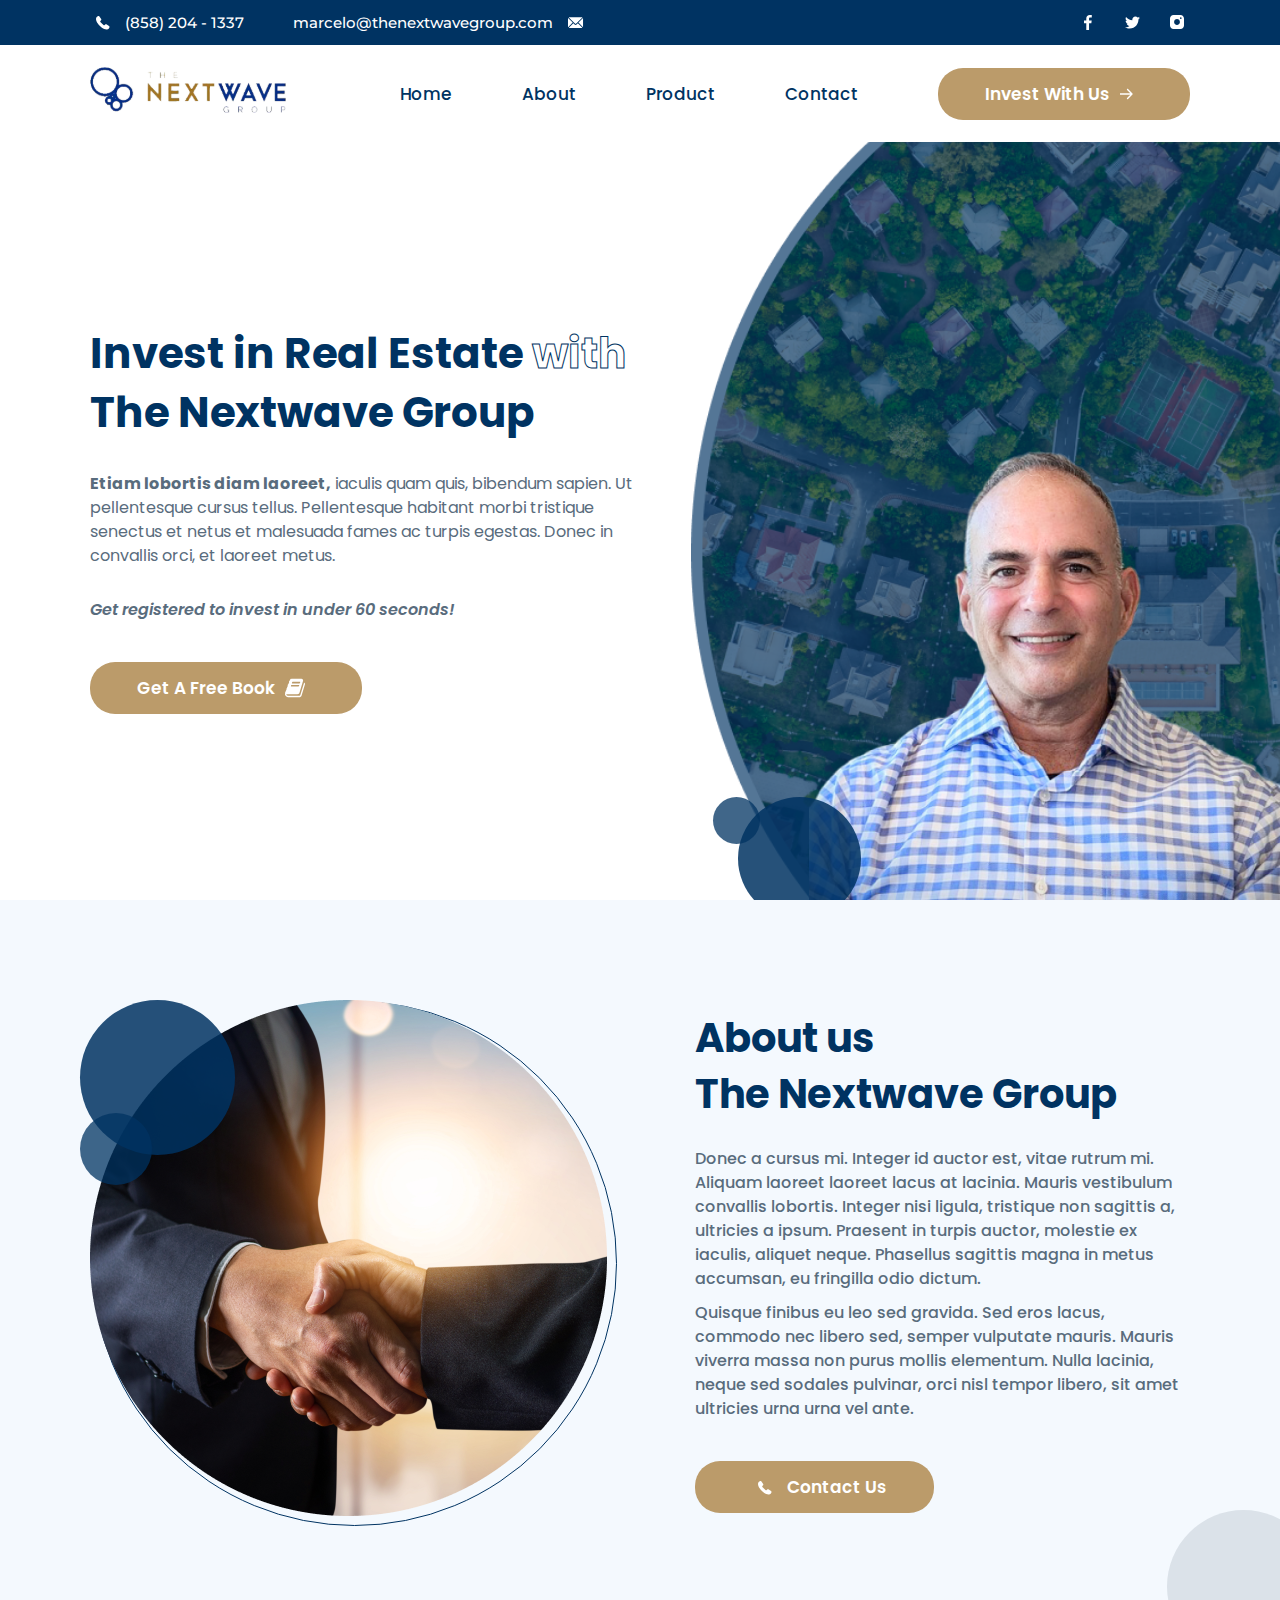
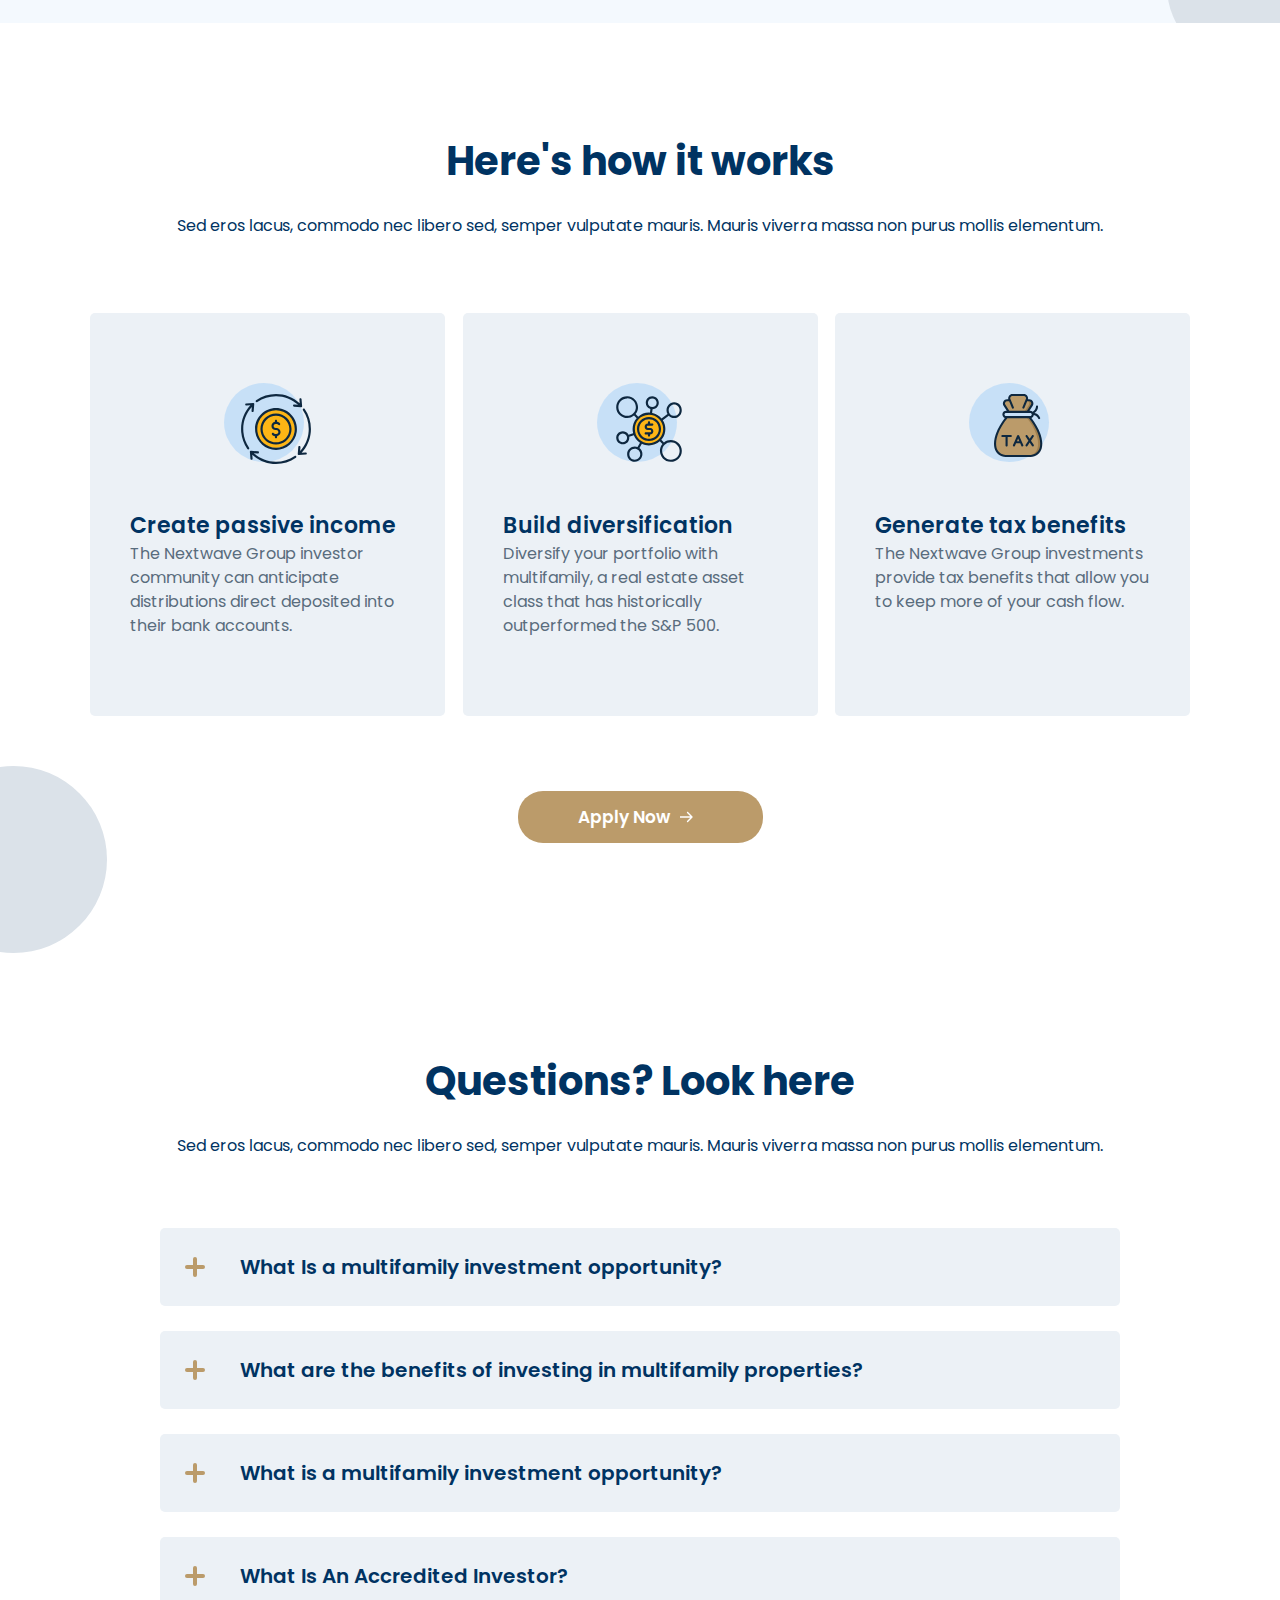
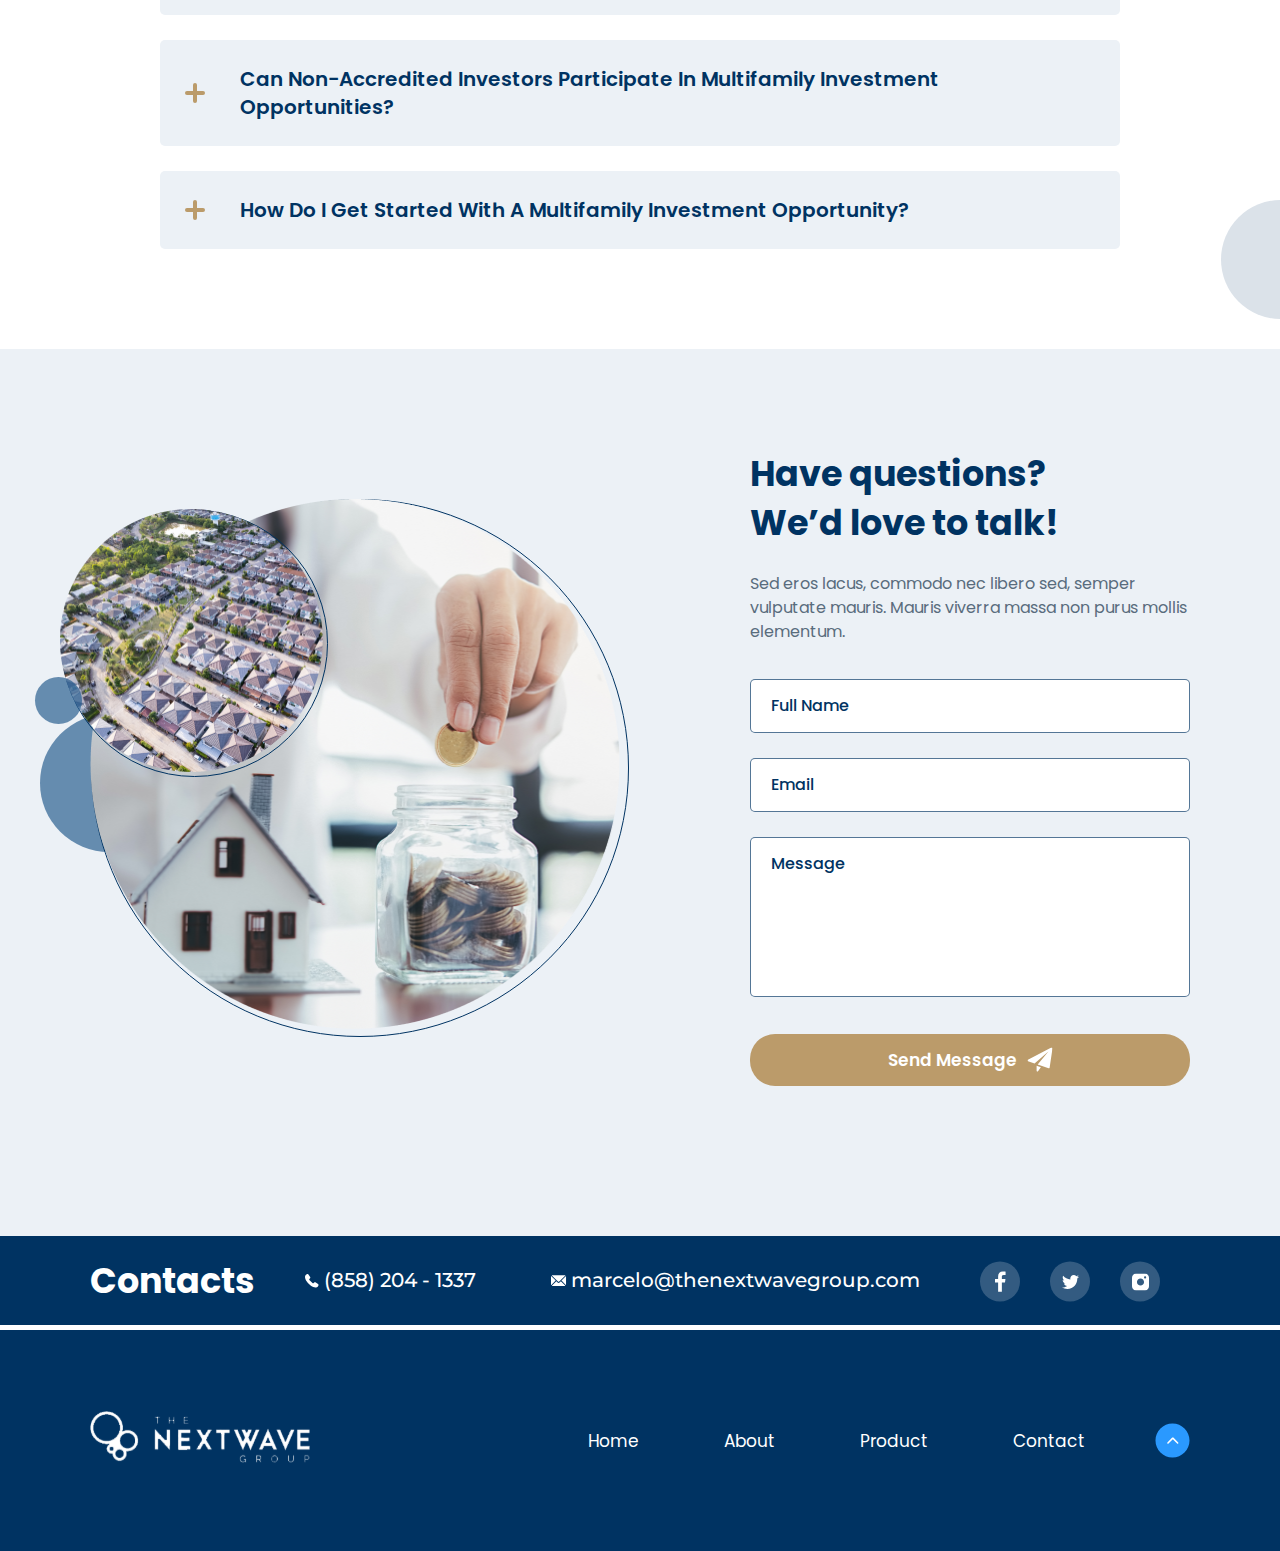
==== index.html @ f9f72275 "add new files" ====
<!DOCTYPE html>
<html lang="en">

<head>
    <meta charset="UTF-8">
    <meta http-equiv="X-UA-Compatible" content="IE=edge">
    <meta name="viewport" content="width=device-width, initial-scale=1.0">
    <title>The Nextwave Groupe</title>
    <link rel="icon" type="image/x-icon" href="img/favicon.png">
    <link rel="stylesheet" href="css/style.css">
</head>

<body>
    <div class="pagewrapper">
        <header class="header">
            <div class="header__top">
                <div class="container">
                    <div class="header__top-inner">
                        <div class="header__top-left">
                            <div class="header__top-col">
                                <img src="img/svg/phone.svg" alt="icon">
                                <ul class="header__top-phones">
                                    <li>
                                        <a href="tel:(858) 204 - 1337">(858) 204 - 1337</a>
                                    </li>
                                </ul>
                            </div>
                            <div class="header__top-col">
                                <ul class="header__top-emails">
                                    <li>
                                        <a href="mailto:marcelo@thenextwavegroup.com">marcelo@thenextwavegroup.com</a>
                                    </li>
                                </ul>
                                <img src="img/svg/email.svg" alt="icon">
                            </div>
                        </div>
                        <div class="header__top-right">
                            <ul class="header__top-cocials">
                                <li>
                                    <a href="#">
                                        <img src="img/svg/facebook.svg" alt="socials">
                                    </a>
                                </li>
                                <li>
                                    <a href="#">
                                        <img src="img/svg/twitter.svg" alt="socials">
                                    </a>
                                </li>
                                <li>
                                    <a href="#">
                                        <img src="img/svg/instagram.svg" alt="socials">
                                    </a>
                                </li>
                            </ul>
                        </div>
                    </div>
                </div>
            </div>
            <div class="header__bottom">
                <div class="container">
                    <div class="header__bottom-inner">
                        <div class="header__bottom-logo">
                            <a href="index.html">
                                <img src="img/svg/logo.svg" alt="logo">
                            </a>
                        </div>
                        <div class="burger-btn">
                        </div>
                        <nav class="header__bottom-menu">
                            <ul>
                                <li>
                                    <a href="#home">
                                        Home
                                    </a>
                                </li>
                                <li>
                                    <a href="#about">
                                        About
                                    </a>
                                </li>
                                <li>
                                    <a href="#product">
                                        Product
                                    </a>
                                </li>
                                <li>
                                    <a href="#contact">
                                        Contact
                                    </a>
                                </li>
                            </ul>
                            <div class="header__bottom-btn">
                                <a href="#contact" class="brownbtn">
                                    Invest With Us
                                    <img src="img/svg/arrow_btn.svg" alt="icon">
                                </a>
                            </div>
                        </nav>
                    </div>
                </div>
            </div>
        </header>

        <main class="main">
            <section class="welcomesect" id="home">
                <div class="container">
                    <div class="welcomesect__inner">
                        <div class="welcomesect__title">
                            <h1>
                                Invest in Real Estate <span>with</span><br>
                                The Nextwave Group
                            </h1>
                        </div>
                        <div class="welcomesect__descr">
                            <p>
                                <b>Etiam lobortis diam laoreet,</b> iaculis quam quis, bibendum sapien. Ut pellentesque
                                cursus tellus. Pellentesque habitant morbi tristique senectus et netus et malesuada
                                fames ac turpis egestas. Donec in convallis orci, et laoreet metus.
                            </p>
                            <i>
                                Get registered to invest in under 60 seconds!
                            </i>
                        </div>
                        <div class="welcomesect__descr-btn">
                            <a href="#" class="brownbtn">
                                Get a free book
                                <img src="img/svg/book_icon_btn.svg" alt="icon">
                            </a>
                        </div>
                    </div>
                </div>
                <div class="welcomesect__bg">
                    <img src="img/heroimg_photo.png" alt="bg">
                    <div class="welcomesect__bg-circles"></div>
                </div>
            </section>

            <section class="about" id="about">
                <div class="container">
                    <div class="about__inner">
                        <div class="about__left">
                            <div class="about__left-img">
                                <img src="img/about_img.png" alt="image">
                                <div class="about__left-circle"></div>
                            </div>
                        </div>
                        <div class="about__right">
                            <div class="about__title">
                                <h2 class="secttitle">
                                    About us <br>
                                    The Nextwave Group
                                </h2>
                            </div>
                            <div class="about__content">
                                <p>
                                    Donec a cursus mi. Integer id auctor est, vitae rutrum mi. Aliquam laoreet laoreet
                                    lacus
                                    at lacinia. Mauris vestibulum convallis lobortis. Integer nisi ligula, tristique non
                                    sagittis a, ultricies a ipsum. Praesent in turpis auctor, molestie ex iaculis,
                                    aliquet
                                    neque. Phasellus sagittis magna in metus accumsan, eu fringilla odio dictum.
                                </p>
                                <p>
                                    Quisque finibus eu leo sed gravida. Sed eros lacus, commodo nec libero sed, semper
                                    vulputate mauris. Mauris viverra massa non purus mollis elementum. Nulla lacinia,
                                    neque
                                    sed sodales pulvinar, orci nisl tempor libero, sit amet ultricies urna urna vel
                                    ante.
                                </p>
                            </div>
                            <div class="about__btn">
                                <a href="#contact" class="brownbtn">
                                    <img src="img/svg/phone.svg" alt="icon">
                                    contact us
                                </a>
                            </div>
                        </div>
                    </div>
                </div>
            </section>

            <section class="product" id="product">
                <div class="container">
                    <div class="product__title">
                        <h2 class="secttitle">
                            Here's how it works
                        </h2>
                    </div>
                    <div class="product__descr">
                        <p>
                            Sed eros lacus, commodo nec libero sed, semper vulputate mauris. Mauris viverra massa non
                            purus
                            mollis elementum.
                        </p>
                    </div>
                    <div class="product__inner">
                        <div class="product__item">
                            <div class="product__item-img">
                                <img src="img/svg/product_icon_1.svg" alt="icon">
                            </div>
                            <div class="product__item-content">
                                <h3>
                                    Create passive income
                                </h3>
                                <p>
                                    The Nextwave Group investor community can anticipate distributions direct deposited
                                    into their bank accounts.
                                </p>
                            </div>
                        </div>
                        <div class="product__item">
                            <div class="product__item-img">
                                <img src="img/svg/product_icon_2.svg" alt="icon">
                            </div>
                            <div class="product__item-content">
                                <h3>
                                    Build diversification
                                </h3>
                                <p>
                                    Diversify your portfolio with multifamily, a real estate asset class that has
                                    historically outperformed the S&P 500.
                                </p>
                            </div>
                        </div>
                        <div class="product__item">
                            <div class="product__item-img">
                                <img src="img/svg/product_icon_3.svg" alt="icon">
                            </div>
                            <div class="product__item-content">
                                <h3>
                                    Generate tax benefits
                                </h3>
                                <p>
                                    The Nextwave Group investments provide tax benefits that allow you to keep more of
                                    your cash flow.
                                </p>
                            </div>
                        </div>
                    </div>
                    <div class="product__btn">
                        <a href="#contact" class="brownbtn">
                            Apply now
                            <img src="img/svg/arrow_btn.svg" alt="icon">
                        </a>
                    </div>
                </div>
            </section>

            <section class="question">
                <div class="container">
                    <div class="question__title">
                        <h2 class="secttitle">
                            Questions? Look here
                        </h2>
                    </div>
                    <div class="question__descr">
                        <p>
                            Sed eros lacus, commodo nec libero sed, semper vulputate mauris. Mauris viverra massa non
                            purus mollis elementum.
                        </p>
                    </div>
                    <div class="question__accordeon">
                        <div class="question__accordeon-row">
                            <div class="question__accordeon-header">
                                <span class="question__accordeon-icon"></span>
                                What Is a multifamily investment opportunity?
                            </div>
                            <div class="question__accordeon-body">
                                <p>
                                    A multifamily investment opportunity refers to investing in apartment buildings.
                                    These investments typically generate multiple streams of income and can appreciate
                                    in value over time, offering potential long-term capital gains to investors.
                                </p>
                            </div>
                        </div>
                        <div class="question__accordeon-row">
                            <div class="question__accordeon-header">
                                <span class="question__accordeon-icon"></span>
                                What are the benefits of investing in multifamily properties?
                            </div>
                            <div class="question__accordeon-body">
                                <p>
                                    A multifamily investment opportunity refers to investing in apartment buildings.
                                    These investments typically generate multiple streams of income and can appreciate
                                    in value over time, offering potential long-term capital gains to investors.
                                </p>
                            </div>
                        </div>
                        <div class="question__accordeon-row">
                            <div class="question__accordeon-header">
                                <span class="question__accordeon-icon"></span>
                                What is a multifamily investment opportunity?
                            </div>
                            <div class="question__accordeon-body">
                                <p>
                                    A multifamily investment opportunity refers to investing in apartment buildings.
                                    These investments typically generate multiple streams of income and can appreciate
                                    in value over time, offering potential long-term capital gains to investors.
                                </p>
                            </div>
                        </div>
                        <div class="question__accordeon-row">
                            <div class="question__accordeon-header">
                                <span class="question__accordeon-icon"></span>
                                What Is An Accredited Investor?
                            </div>
                            <div class="question__accordeon-body">
                                <p>
                                    A multifamily investment opportunity refers to investing in apartment buildings.
                                    These investments typically generate multiple streams of income and can appreciate
                                    in value over time, offering potential long-term capital gains to investors.
                                </p>
                            </div>
                        </div>
                        <div class="question__accordeon-row">
                            <div class="question__accordeon-header">
                                <span class="question__accordeon-icon"></span>
                                Can Non-Accredited Investors Participate In Multifamily Investment Opportunities?
                            </div>
                            <div class="question__accordeon-body">
                                <p>
                                    A multifamily investment opportunity refers to investing in apartment buildings.
                                    These investments typically generate multiple streams of income and can appreciate
                                    in value over time, offering potential long-term capital gains to investors.
                                </p>
                            </div>
                        </div>
                        <div class="question__accordeon-row">
                            <div class="question__accordeon-header">
                                <span class="question__accordeon-icon"></span>
                                How Do I Get Started With A Multifamily Investment Opportunity?
                            </div>
                            <div class="question__accordeon-body">
                                <p>
                                    A multifamily investment opportunity refers to investing in apartment buildings.
                                    These investments typically generate multiple streams of income and can appreciate
                                    in value over time, offering potential long-term capital gains to investors.
                                </p>
                            </div>
                        </div>
                    </div>
                </div>
            </section>

            <section class="contact" id="contact">
                <div class="contact__top">
                    <div class="container">
                        <div class="contact__top-inner">
                            <div class="contact__top-left">
                                <div class="contact__top-img">
                                    <img src="img/contact_bg.png" alt="image">
                                    <div class="contact__top-frame">
                                        <img src="img/contact_img.png" alt="image">
                                    </div>
                                </div>
                            </div>
                            <div class="contact__top-right">
                                <div class="contact__top-title">
                                    <h2>
                                        Have questions?<br>We’d love to talk!
                                    </h2>
                                </div>
                                <div class="contact__top-descr">
                                    <p>
                                        Sed eros lacus, commodo nec libero sed, semper vulputate mauris. Mauris viverra
                                        massa non purus mollis elementum.
                                    </p>
                                </div>
                                <div class="contact__top-form">
                                    <form>
                                        <input type="text" placeholder="Full Name">
                                        <input type="email" placeholder="Email">
                                        <textarea placeholder="Message"></textarea>
                                        <button class="brownbtn">
                                            Send message
                                            <svg width="26" height="26" viewBox="0 0 26 26" fill="none"
                                                xmlns="http://www.w3.org/2000/svg">
                                                <g clip-path="url(#clip0_60_201)">
                                                    <path
                                                        d="M9.6145 18.8459V23.6772C9.6145 24.0147 9.83117 24.3137 10.152 24.4199C10.2322 24.4459 10.3145 24.4584 10.3958 24.4584C10.6395 24.4584 10.8749 24.3439 11.0249 24.1397L13.851 20.2939L9.6145 18.8459Z"
                                                        fill="white" />
                                                    <path
                                                        d="M25.1719 0.644884C24.9323 0.475092 24.6178 0.452176 24.3573 0.588634L0.919838 12.8282C0.642755 12.973 0.479213 13.2688 0.50213 13.5803C0.526088 13.8928 0.73338 14.1595 1.02817 14.2605L7.5438 16.4876L21.4198 4.62301L10.6823 17.5595L21.6021 21.2918C21.6834 21.3188 21.7688 21.3334 21.8542 21.3334C21.9959 21.3334 22.1365 21.2949 22.2605 21.2199C22.4584 21.0991 22.5928 20.8959 22.6271 20.6678L25.4917 1.39697C25.5344 1.1053 25.4115 0.815717 25.1719 0.644884Z"
                                                        fill="white" />
                                                </g>
                                                <defs>
                                                    <clipPath id="clip0_60_201">
                                                        <rect width="25" height="25" fill="white"
                                                            transform="translate(0.5 0.5)" />
                                                    </clipPath>
                                                </defs>
                                            </svg>
                                        </button>
                                    </form>
                                </div>
                            </div>
                        </div>
                    </div>
                </div>
                <div class="contact__bottom">
                    <div class="container">
                        <div class="contact__bottom-inner">
                            <div class="contact__bottom-left">
                                <div class="contact__bottom-title">
                                    <h2>
                                        Contacts
                                    </h2>
                                </div>
                            </div>
                            <div class="contact__bottom-right">
                                <div class="contact__bottom-col">
                                    <img src="img/svg/phone.svg" alt="icon">
                                    <ul class="contact__bottom-phones">
                                        <li>
                                            <a href="tel:(858) 204 - 1337">(858) 204 - 1337</a>
                                        </li>
                                    </ul>
                                </div>
                                <div class="contact__bottom-col">
                                    <img src="img/svg/email.svg" alt="icon">
                                    <ul class="contact__bottom-emails">
                                        <li>
                                            <a
                                                href="mailto:marcelo@thenextwavegroup.com">marcelo@thenextwavegroup.com</a>
                                        </li>
                                    </ul>
                                </div>
                                <ul class="contact__bottom-cocials">
                                    <li>
                                        <a href="#">
                                            <img src="img/svg/facebook_contact.svg" alt="socials">
                                        </a>
                                    </li>
                                    <li>
                                        <a href="#">
                                            <img src="img/svg/twitter_contact.svg" alt="socials">
                                        </a>
                                    </li>
                                    <li>
                                        <a href="#">
                                            <img src="img/svg/instagramm_contact.svg" alt="socials">
                                        </a>
                                    </li>
                                </ul>
                            </div>
                        </div>
                    </div>
                </div>
            </section> 
        </main>

        <footer class="footer">
            <div class="container">
                <div class="footer__inner">
                    <div class="footer__logo">
                        <a href="index.html">
                            <img src="img/svg/logo_footer.svg" alt="logo">
                        </a>
                    </div>
                    <div class="footer__content">
                        <ul>
                            <li>
                                <a href="#home">
                                    Home
                                </a>
                            </li>
                            <li>
                                <a href="#about">
                                    About
                                </a>
                            </li>
                            <li>
                                <a href="#product">
                                    Product
                                </a>
                            </li>
                            <li>
                                <a href="#contact">
                                    Contact
                                </a>
                            </li>
                        </ul>
                        <div class="footer__btn">
                            <img src="img/svg/arrow_up.svg" alt="btn-up">
                        </div>
                    </div>
                </div>
            </div>
        </footer>
    </div>


    <script src="js/lib/jquery.js"></script>
    <script src="js/main.js"></script>


</body>

</html>
---- css/style.css ----
@import url("https://fonts.googleapis.com/css2?family=Montserrat:wght@400;500&family=Poppins:wght@400;500;600;700&display=swap");html{-webkit-box-sizing:border-box;box-sizing:border-box;scroll-behavior:smooth}:root{--blue:#003362;--gold:#BB9B6A;--text:#596C7D}*,:after,:before{-webkit-box-sizing:inherit;box-sizing:inherit}*{-webkit-tap-highlight-color:rgba(255,255,255,0)}body,html{height:100%}a{text-decoration:none;color:inherit}a:hover{color:inherit}button:focus,input:focus{outline:transparent}li{margin:0;padding:0;list-style:none}h1,h2,h3,h4,h5,h6,li,ol,p,ul{margin:0;padding:0}body{position:relative;overflow-x:hidden;min-width:320px;max-width:100vw;cursor:default;font-family:"Poppins",sans-serif;color:var(--blue);font-size:16px;line-height:150%;margin:0}.main{-webkit-box-flex:1;-ms-flex:1 1 auto;flex:1 1 auto;padding-top:139px}.pagewrapper{min-height:100%;display:-webkit-box;display:-ms-flexbox;display:flex;-webkit-box-orient:vertical;-webkit-box-direction:normal;-ms-flex-direction:column;flex-direction:column;position:relative;overflow:hidden}.container{padding:0 15px;margin:0 auto;width:100%}@media (min-width:576px){.container{max-width:540px;padding:0 20px}}@media (min-width:768px){.container{max-width:720px}}@media (min-width:992px){.container{max-width:960px}}@media (min-width:1200px){.container{max-width:1140px}}@media (min-width:1400px){.container{max-width:1320px}}@media (min-width:1600px){.container{max-width:1460px}}.brownbtn{color:#FFF;font-size:17px;font-family:Poppins;font-style:normal;font-weight:600;line-height:normal;text-transform:capitalize;border-radius:25px;background:#BB9B6A;padding:13px 47px;display:-webkit-inline-box;display:-ms-inline-flexbox;display:inline-flex;-webkit-box-align:center;-ms-flex-align:center;align-items:center;-webkit-box-pack:center;-ms-flex-pack:center;justify-content:center;-webkit-transition:0.3s;transition:0.3s}.brownbtn:hover{background:var(--gold);color:#fff;animation:pulse 1s;-webkit-animation:pulse 1s}.brownbtn img{margin:0 10px;max-width:25px;background-size:cover}@-webkit-keyframes pulse{0%{-webkit-box-shadow:0 0 0 0 rgba(160,126,76,0.5)}to{-webkit-box-shadow:0 0 0 20px rgba(160,126,76,0)}}@keyframes pulse{0%{-webkit-box-shadow:0 0 0 0 rgba(160,126,76,0.5)}to{-webkit-box-shadow:0 0 0 20px rgba(160,126,76,0)}}.secttitle{color:var(--blue);font-size:40px;font-style:normal;font-weight:700;line-height:140%}@media (max-width:1199.8px){.secttitle{font-size:36px}}@media (max-width:991.8px){.secttitle{font-size:32px}.main{padding-top:130px}}@media (max-width:767.8px){.secttitle{font-size:28px}.brownbtn{width:100%}}@media (max-width:575.8px){.secttitle{font-size:26px}p{font-size:14px}}.welcomesect{position:relative;min-height:670px;height:calc(100vh - 139px);display:-webkit-box;display:-ms-flexbox;display:flex;-webkit-box-align:center;-ms-flex-align:center;align-items:center;overflow:hidden}.welcomesect__bg{position:absolute;right:0;top:0;height:100%;width:46%;background-image:url(../img/heroimage_bg.png);background-size:cover;background-repeat:no-repeat}.welcomesect__bg img{position:absolute;right:0%;bottom:0;width:80%;background-size:cover}.welcomesect__bg-circles{position:absolute;width:123px;height:123px;border-radius:50%;background:rgba(0,51,98,0.85);bottom:-20px;left:8%}.welcomesect__bg-circles:before{content:"";position:absolute;width:47px;height:47px;border-radius:47px;background:rgba(0,51,98,0.75);left:-25px;top:0}.welcomesect__inner{max-width:50%;width:100%}.welcomesect__title{margin-bottom:30px}.welcomesect__title h1{color:var(--blue);font-size:50px;font-weight:700;line-height:140%}.welcomesect__title span{color:#fff;-webkit-text-stroke:1px var(--blue);text-stroke:1px var(--blue)}.welcomesect__descr p{color:var(--text);font-style:normal;margin-bottom:30px;display:block;max-width:550px}.welcomesect__descr i{color:var(--text);font-size:16px;font-style:italic;font-weight:600;line-height:150%;margin-bottom:40px;display:block}.about{padding:100px 0;background:#F4F9FE;position:relative;overflow:hidden}.about__inner{display:-webkit-box;display:-ms-flexbox;display:flex;-webkit-box-align:center;-ms-flex-align:center;align-items:center}.about:after{content:"";position:absolute;width:153px;height:153px;right:-40px;bottom:-40px;border-radius:50%;background:#DBE2E9}.about__left{width:55%}.about__left-img{position:relative}.about__left-img:after{content:"";position:absolute;width:525px;height:525px;top:1px;left:2px;border-radius:50%;border:1px solid var(--blue,#003362)}.about__left-img img{position:relative;z-index:2;background-size:cover;width:517px;height:516px}.about__left-circle{position:absolute;top:0;left:-10px;width:155px;height:155px;border-radius:50%;z-index:3;background:rgba(0,51,98,0.85)}.about__left-circle:after{content:"";width:72px;height:72px;background:rgba(0,51,98,0.75);position:absolute;bottom:-30px;left:0px;border-radius:50%}.about__right{width:45%}.about__title{margin-bottom:25px}.about__content{margin-bottom:40px}.about__content p{color:var(--text);font-weight:500}.about__content p+p{margin-top:10px}.product{padding:110px 0;position:relative;overflow:hidden}.product:after{content:"";position:absolute;bottom:0;left:-80px;width:187px;height:187px;border-radius:50%;background:#DBE2E9}.product__title{text-align:center;margin-bottom:25px}.product__descr p{color:var(--text-p);text-align:center}.product__inner{padding-top:75px;display:-webkit-box;display:-ms-flexbox;display:flex;-ms-flex-wrap:wrap;flex-wrap:wrap;-webkit-box-align:center;-ms-flex-align:center;align-items:center;-webkit-box-pack:justify;-ms-flex-pack:justify;justify-content:space-between;margin-bottom:50px}.product__item{max-width:355px;width:100%;min-height:403px;padding:70px 40px;margin-bottom:25px;border-radius:5px;background:#ECF1F6}.product__item-img{text-align:center;margin-bottom:40px}.product__item-img img{height:81px;background-size:cover}.product__item-content h3{font-size:22px;font-weight:600;line-height:140%}.product__item-content p{color:var(--text)}.product__btn{text-align:center}.product__btn a{padding:13px 60px}.question{position:relative;padding:100px 0;overflow:hidden}.question:after{content:"";position:absolute;bottom:30px;right:-60px;border-radius:50%;width:119px;height:119px;background:#DBE2E9}.question__title{text-align:center;margin-bottom:25px}.question__descr{text-align:center;margin-bottom:70px}.question__accordeon{max-width:960px;margin:0 auto}.question__accordeon-row+.question__accordeon-row{margin-top:25px}.question__accordeon-header{display:-webkit-box;display:-ms-flexbox;display:flex;-webkit-box-align:center;-ms-flex-align:center;align-items:center;padding:25px;border-radius:5px;background:#ECF1F6;color:var(--blue);font-size:20px;font-weight:600;line-height:140%;cursor:pointer;-webkit-transition:0.3s;transition:0.3s}.question__accordeon-header:hover{-webkit-filter:brightness(95%);filter:brightness(95%)}.question__accordeon-icon{margin-right:35px;position:relative;height:20px;width:20px;-webkit-transition:0.4s;transition:0.4s}.question__accordeon-icon:after,.question__accordeon-icon:before{content:"";position:absolute;width:20px;height:4px;border-radius:4px;top:calc(50% - 2px);left:0;background-color:var(--gold);-webkit-transition:0.3s;transition:0.3s}.question__accordeon-icon:after{-webkit-transform:rotate(90deg);transform:rotate(90deg)}.question__accordeon-header.active .question__accordeon-icon{-webkit-transform:rotate(90deg);transform:rotate(90deg)}.question__accordeon-header.active .question__accordeon-icon:before{-webkit-transform:rotate(90deg);transform:rotate(90deg)}.question__accordeon-body{padding:40px 60px 35px 80px;display:none}.question__accordeon-body p{color:var(--text)}.contact{margin-bottom:5px}.contact__top{padding:100px 0 150px;background:#ECF1F6}.contact__top-inner{display:-webkit-box;display:-ms-flexbox;display:flex;-webkit-box-align:center;-ms-flex-align:center;align-items:center}.contact__top-left{width:60%}.contact__top-img{position:relative}.contact__top-img>img{width:530px;height:530px;background-size:cover;position:relative;z-index:3}.contact__top-img:before{content:"";position:absolute;width:138px;height:138px;top:40%;left:-50px;border-radius:50%;background:rgba(35,90,140,0.67)}.contact__top-img:after{content:"";position:absolute;left:1px;top:0px;width:538px;height:538px;border-radius:50%;border:1px solid var(--blue)}.contact__top-frame{position:absolute;top:10px;left:-30px}.contact__top-frame img{width:263px;height:263px;background-size:cover;position:relative;z-index:4}.contact__top-frame:before{content:"";position:absolute;z-index:5;width:47px;height:47px;bottom:55px;left:-25px;border-radius:50%;background:rgba(35,90,140,0.67)}.contact__top-frame:after{content:"";position:absolute;left:1px;top:1px;width:267px;height:267px;border-radius:50%;border:1px solid var(--blue);z-index:3}.contact__top-right{width:40%}.contact__top-title{margin-bottom:25px}.contact__top-title h2{color:var(--blue);font-size:35px;font-style:normal;font-weight:700;line-height:140%}.contact__top-descr{margin-bottom:35px}.contact__top-descr p{color:var(--text)}.contact__top-form{width:100%}.contact__top-form form{width:100%}.contact__top-form input{width:100%;margin-bottom:25px;border-radius:5px;border:1px solid rgba(0,51,98,0.67);background:#FFF;color:#003362;font-size:16px;font-style:normal;font-weight:500;line-height:138%;font-family:Poppins;padding:15px 20px}.contact__top-form input::-webkit-input-placeholder{color:#003362;-webkit-transition:0.3s;transition:0.3s}.contact__top-form input::-moz-placeholder{color:#003362;-moz-transition:0.3s;transition:0.3s}.contact__top-form input:-ms-input-placeholder{color:#003362;-ms-transition:0.3s;transition:0.3s}.contact__top-form input::-ms-input-placeholder{color:#003362;-ms-transition:0.3s;transition:0.3s}.contact__top-form input::placeholder{color:#003362;-webkit-transition:0.3s;transition:0.3s}.contact__top-form input:focus::-webkit-input-placeholder{opacity:0}.contact__top-form input:focus::-moz-placeholder{opacity:0}.contact__top-form input:focus:-ms-input-placeholder{opacity:0}.contact__top-form input:focus::-ms-input-placeholder{opacity:0}.contact__top-form input:focus::placeholder{opacity:0}.contact__top-form textarea{width:100%;margin-bottom:30px;padding:15px 20px;resize:none;height:160px;border-radius:5px;border:1px solid rgba(0,51,98,0.67);outline:none;font-size:16px;font-style:normal;font-weight:500;line-height:138%;font-family:Poppins;background:#FFF;color:#003362}.contact__top-form textarea::-webkit-input-placeholder{color:#003362;-webkit-transition:0.3s;transition:0.3s}.contact__top-form textarea::-moz-placeholder{color:#003362;-moz-transition:0.3s;transition:0.3s}.contact__top-form textarea:-ms-input-placeholder{color:#003362;-ms-transition:0.3s;transition:0.3s}.contact__top-form textarea::-ms-input-placeholder{color:#003362;-ms-transition:0.3s;transition:0.3s}.contact__top-form textarea::placeholder{color:#003362;-webkit-transition:0.3s;transition:0.3s}.contact__top-form textarea:focus::-webkit-input-placeholder{opacity:0}.contact__top-form textarea:focus::-moz-placeholder{opacity:0}.contact__top-form textarea:focus:-ms-input-placeholder{opacity:0}.contact__top-form textarea:focus::-ms-input-placeholder{opacity:0}.contact__top-form textarea:focus::placeholder{opacity:0}.contact__top-form button{border:none;width:100%;cursor:pointer}.contact__top-form button svg{margin-left:10px}.contact__bottom{background:#003362;padding:20px 0}.contact__bottom-inner{display:-webkit-box;display:-ms-flexbox;display:flex;-webkit-box-align:center;-ms-flex-align:center;align-items:center;-webkit-box-pack:justify;-ms-flex-pack:justify;justify-content:space-between}.contact__bottom-title h2{color:#FFF;font-size:35px;font-weight:700;line-height:140%}.contact__bottom-right{display:-webkit-box;display:-ms-flexbox;display:flex;-webkit-box-align:center;-ms-flex-align:center;align-items:center}.contact__bottom-col{display:-webkit-box;display:-ms-flexbox;display:flex;-webkit-box-align:center;-ms-flex-align:center;align-items:center}.contact__bottom-col a{color:#FFF;font-size:20px;font-family:"Montserrat",sans-serif;font-style:normal;font-weight:500;line-height:normal;-webkit-transition:0.3s;transition:0.3s}.contact__bottom-col a:hover{color:var(--gold)}.contact__bottom-col+.contact__bottom-col{margin-left:70px}.contact__bottom-cocials{margin-left:60px;display:-webkit-box;display:-ms-flexbox;display:flex;-webkit-box-align:center;-ms-flex-align:center;align-items:center}.contact__bottom-cocials li{margin-right:30px}.contact__bottom-cocials a{display:block;width:40px;height:40px;background-size:cover;-webkit-transition:0.3s;transition:0.3s}.contact__bottom-cocials a:hover{-webkit-filter:brightness(80%);filter:brightness(80%)}.contact__bottom-cocials img{width:100%;background-size:cover}@media (max-width:1399.8px){.welcomesect__title h1{font-size:42px}}@media (max-width:1199.8px){.contact__bottom-inner{-ms-flex-wrap:wrap;flex-wrap:wrap}.contact__bottom-left{margin-bottom:20px}.contact__bottom-right{width:100%;-webkit-box-pack:justify;-ms-flex-pack:justify;justify-content:space-between}.contact__bottom-cocials li:last-child{margin-right:0px}.contact__top-title h2{font-size:32px}.contact__top-title{margin-bottom:20px}.contact__top-right{width:44%}.contact__top-left{width:56%}.contact__top-img>img{width:460px;height:460px}.contact__top-img:after{width:470px;height:470px}.contact__top-frame img{width:240px;height:240px}.contact__top-frame:after{width:245px;height:245px}.contact__top-img:before{width:110px;height:110px}.contact__top-frame:before{width:33px;height:35px;bottom:60px;left:-10px}.product:after{left:-55px;width:160px;height:160px}.product__inner{margin-bottom:30px}.product__inner{-webkit-box-pack:center;-ms-flex-pack:center;justify-content:center}.product__item{margin:0 15px 30px}.welcomesect__title h1{font-size:36px}.welcomesect{min-height:600px}.about__left-img img{width:415px;height:415px}.about{padding:80px 0}.about__left-img:after{width:425px;height:425px}.about__left-circle{width:130px;height:130px}.about__left-circle:after{width:55px;height:55px;bottom:-25px}.question:after{bottom:-30px;right:-30px;width:100px;height:100px}}@media (max-width:991.8px){.contact__bottom-col+.contact__bottom-col{margin-left:30px}.contact__bottom-cocials{margin-left:30px}.contact__bottom-cocials li{margin-right:20px}.contact__bottom-cocials a{width:30px;height:30px}.contact__bottom-col a{font-size:17px}.contact__top{padding:80px 0 100px}.contact__top-inner{-ms-flex-wrap:wrap;flex-wrap:wrap}.contact__top-left{width:auto;margin:0 auto;-webkit-box-ordinal-group:3;-ms-flex-order:2;order:2}.contact__top-right{width:100%;-webkit-box-ordinal-group:2;-ms-flex-order:1;order:1;margin:0 auto 50px;max-width:500px}.question{padding:80px 0}.about__inner{-ms-flex-wrap:wrap;flex-wrap:wrap}.about__right{width:100%;margin-bottom:50px;-webkit-box-ordinal-group:2;-ms-flex-order:1;order:1}.about__left{width:auto;margin:0 auto;-webkit-box-ordinal-group:3;-ms-flex-order:2;order:2}.product{padding:80px 0 110px}}@media (max-width:767.8px){.contact__bottom-title h2{font-size:32px}.contact__bottom-right{-ms-flex-wrap:wrap;flex-wrap:wrap}.contact__bottom-col{width:100%;margin-bottom:20px}.contact__bottom-cocials{margin-left:0}.contact__bottom-col+.contact__bottom-col{margin-left:0}.question__accordeon-header{padding:20px 25px;font-size:18px}.question__accordeon-row+.question__accordeon-row{margin-top:15px}.question{padding:40px 0 80px}.product{padding:80px 0 135px}.product__item{margin:0 0px 30px}.product__inner{padding-top:50px}.product:after{left:-35px;width:120px;height:120px}.about:after{width:100px;height:100px;right:-20px;bottom:-20px}.question__descr{margin-bottom:50px}}@media (max-width:575.8px){.contact__top-img>img{width:80vw;height:80vw}.contact__top-img:after{width:81vw;height:81vw}.contact__top-frame img{width:42vw;height:42vw}.contact__top-frame:after{width:42vw;height:42vw}.contact__top-img:before{width:18vw;height:18vw}.contact__top-frame:before{width:6vw;height:6vw}.contact__top-left{padding-left:30px}.contact__top{padding:80px 0 70px}.question__accordeon-header{padding:15px 20px;font-size:16px}.product:after{width:90px;height:90px}.product__item{margin:0 0px 15px}.product__item-content h3{font-size:18px}.product__item{min-height:370px;padding:40px 20px}.about__left-img:after{width:92vw;height:92vw}.about__left-img img{width:90vw;height:90vw}.about__left-circle{width:25vw;height:25vw}.about__left-circle:after{width:10vw;height:10vw;bottom:-20px}}@media (max-width:375px){.product__item{min-height:320px;padding:30px 20px}.contact__bottom-col a{font-size:15px}}.header{position:fixed;z-index:22;top:0;left:0;width:100%}.header__top{background-color:var(--blue)}.header__top-inner{display:-webkit-box;display:-ms-flexbox;display:flex;-webkit-box-align:center;-ms-flex-align:center;align-items:center;-webkit-box-pack:justify;-ms-flex-pack:justify;justify-content:space-between}.header__top-left{display:-webkit-box;display:-ms-flexbox;display:flex;-webkit-box-align:center;-ms-flex-align:center;align-items:center;padding:10px 0}.header__top-col{display:-webkit-box;display:-ms-flexbox;display:flex;-webkit-box-align:center;-ms-flex-align:center;align-items:center}.header__top-col+.header__top-col{margin-left:49px}.header__top-col a{color:#FFF;font-size:15px;font-family:Montserrat;font-style:normal;font-weight:500;line-height:100%;-webkit-transition:0.3s;transition:0.3s}.header__top-col a:hover{color:var(--gold)}.header__top-col li{display:-webkit-box;display:-ms-flexbox;display:flex;-webkit-box-align:center;-ms-flex-align:center;align-items:center}.header__top-col img{margin:0 10px 0 0}.header__top-col:nth-child(2) img{margin:0 0 0 10px}.header__top-cocials{display:-webkit-box;display:-ms-flexbox;display:flex;-webkit-box-align:center;-ms-flex-align:center;align-items:center}.header__top-cocials a{display:block;width:25px;height:25px;background-size:cover;-webkit-transition:0.3s;transition:0.3s}.header__top-cocials a:hover{-webkit-filter:brightness(80%);filter:brightness(80%)}.header__top-cocials img{width:100%;background-size:cover}.header__top-cocials li+li{margin-left:20px}.header__bottom{background-color:#fff}.header__bottom-inner{display:-webkit-box;display:-ms-flexbox;display:flex;-webkit-box-align:center;-ms-flex-align:center;align-items:center;-webkit-box-pack:justify;-ms-flex-pack:justify;justify-content:space-between;padding:21px 0}.header__bottom-logo a{display:block;width:196px}.header__bottom-logo img{width:100%;background-size:cover}.burger-btn{display:none}.header__bottom-menu{display:-webkit-box;display:-ms-flexbox;display:flex;-webkit-box-align:center;-ms-flex-align:center;align-items:center}.header__bottom-menu ul{margin-right:80px;display:-webkit-box;display:-ms-flexbox;display:flex}.header__bottom-menu ul a{font-size:17px;font-style:normal;font-weight:500;line-height:normal;-webkit-transition:0.3s;transition:0.3s;position:relative;padding-bottom:2px}.header__bottom-menu ul a:after{content:"";position:absolute;bottom:0;left:0;width:0%;height:2px;background-color:var(--gold);-webkit-transition:0.3s;transition:0.3s}.header__bottom-menu ul a:hover:after{width:100%}.header__bottom-menu ul li{margin-right:70px}.header__bottom-menu ul li:last-child{margin-right:0}@media (max-width:1199.8px){.header__bottom-menu ul{margin-right:45px}.header__bottom-menu ul li{margin-right:45px}.header__bottom-btn a{padding:11px 30px}.header__bottom-logo a{width:170px}}@media (max-width:991.8px){.header__bottom-inner{padding:18px 0}.header__bottom-menu{position:fixed;top:130px;right:0;width:50%;-webkit-transform:translateX(100%);transform:translateX(100%);height:calc(100vh - 130px);-webkit-transition:0.5s;transition:0.5s;background-color:rgba(251,251,251,0.98);padding:40px 70px;-webkit-box-orient:vertical;-webkit-box-direction:normal;-ms-flex-direction:column;flex-direction:column;-webkit-box-align:start;-ms-flex-align:start;align-items:flex-start}.header__bottom-menu ul{width:100%;-ms-flex-wrap:wrap;flex-wrap:wrap;margin:0 0 50px}.header__bottom-menu ul li{width:100%;margin:0 0 30px}.header__bottom-menu.active{-webkit-transform:translateX(0%);transform:translateX(0%)}.burger-btn{background:transparent;position:relative;z-index:9;top:40%;right:0;display:block;height:25px;width:40px}.burger-btn:after,.burger-btn:before{background:var(--blue);-webkit-backface-visibility:hidden;backface-visibility:hidden;content:"";height:3px;border-radius:5px;left:0;-webkit-transition:0.75s;transition:0.75s;width:40px}.burger-btn:before{-webkit-box-shadow:var(--blue) 0 11px 0 0;box-shadow:var(--blue) 0 11px 0 0;position:absolute;top:0}.burger-btn:after{position:absolute;top:calc(100% - 2px)}.burger-btn.active:before{-webkit-box-shadow:transparent 0 0 0 0;box-shadow:transparent 0 0 0 0;top:50%;-webkit-transform:rotate(225deg);transform:rotate(225deg)}.burger-btn.active:after{top:50%;-webkit-transform:rotate(315deg);transform:rotate(315deg)}}@media (max-width:767.8px){.header__bottom-menu{width:100%;top:150px}.header__top-left{-ms-flex-wrap:wrap;flex-wrap:wrap}.header__top-col+.header__top-col{margin-left:0px}.header__top-col:nth-child(2) img{margin:0 10px 0 0;-webkit-box-ordinal-group:2;-ms-flex-order:1;order:1}.header__top-emails{-webkit-box-ordinal-group:3;-ms-flex-order:2;order:2}.header__bottom-logo a{width:150px}.header__top-col{width:100%}}@media (max-width:575.8px){.header__bottom-menu{padding:40px 50px}.burger-btn{width:30px}.burger-btn:after,.burger-btn:before{width:30px}.burger-btn:after{top:calc(100% - 5px)}.burger-btn:before{-webkit-box-shadow:var(--blue) 0 10px 0 0;box-shadow:var(--blue) 0 10px 0 0;position:absolute;top:0}.header__bottom-btn{width:100%}.header__top-cocials li+li{margin-left:10px}.header__top-col a{font-size:11px}.header__top-col:nth-child(2) img{margin:0 5px 0 0}.header__top-col img{margin:0px 5px 0 0}.header__top-cocials a{width:22px;height:22px}}@media (max-width:375px){.header__top-col a{font-size:10px}.header__top-cocials li+li{margin-left:5px}}.footer{padding:80px 0;background:var(--blue)}.footer__inner{display:-webkit-box;display:-ms-flexbox;display:flex;-webkit-box-align:center;-ms-flex-align:center;align-items:center;-webkit-box-pack:justify;-ms-flex-pack:justify;justify-content:space-between}.footer__logo a{display:block;width:220px}.footer__logo img{width:100%;background-size:cover}.footer__content{display:-webkit-box;display:-ms-flexbox;display:flex;-webkit-box-align:center;-ms-flex-align:center;align-items:center}.footer__content ul{display:-webkit-box;display:-ms-flexbox;display:flex;-webkit-box-align:center;-ms-flex-align:center;align-items:center;margin-right:70px}.footer__content ul li+li{margin-left:85px}.footer__content ul a{color:#FFF;font-size:17px;font-style:normal;font-weight:400;line-height:normal;position:relative;padding-bottom:2px}.footer__content ul a:after{content:"";position:absolute;bottom:0;left:0;width:0%;height:2px;background-color:var(--gold);-webkit-transition:0.3s;transition:0.3s}.footer__content ul a:hover:after{width:100%}.footer__btn{cursor:pointer;-webkit-transition:0.3s;transition:0.3s;width:35px;height:35px}.footer__btn img{width:100%;height:100%;background-size:cover}.footer__btn:hover{-webkit-filter:brightness(90%);filter:brightness(90%)}@media (max-width:1199.8px){.footer__logo a{width:170px}.footer__content ul{margin-right:50px}.footer__content ul li+li{margin-left:60px}}@media (max-width:991.8px){.footer{padding:60px 0}.footer__content ul{margin-right:50px}.footer__content ul li+li{margin-left:40px}}@media (max-width:767.8px){.footer__inner{-ms-flex-wrap:wrap;flex-wrap:wrap}.footer__logo{width:100%;margin-bottom:30px}.footer__content{width:100%;-webkit-box-pack:justify;-ms-flex-pack:justify;justify-content:space-between}.footer__logo a{width:150px}}@media (max-width:575.8px){.footer{padding:45px 0}.footer__content{-webkit-box-align:end;-ms-flex-align:end;align-items:flex-end}.footer__content ul{-ms-flex-wrap:wrap;flex-wrap:wrap}.footer__content ul li{width:100%}.footer__content ul li+li{margin-left:0px;margin-top:15px}}
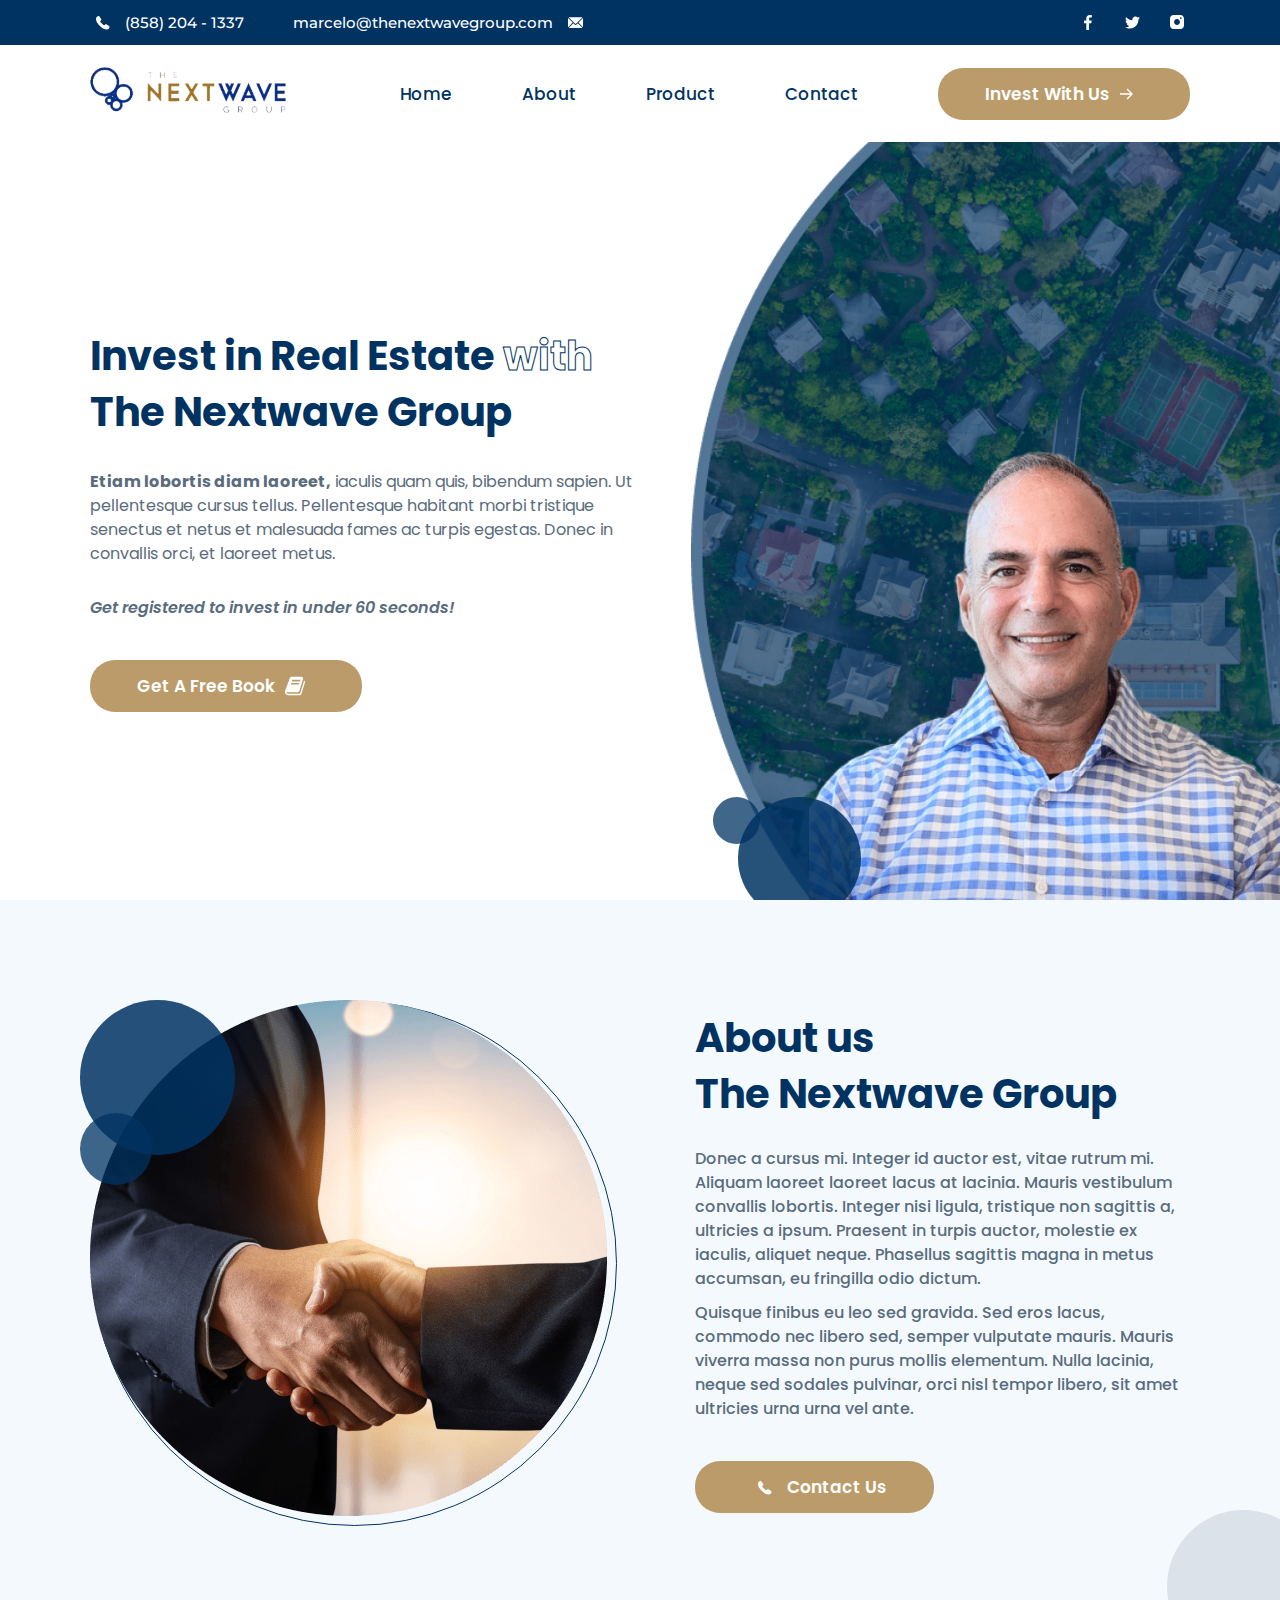
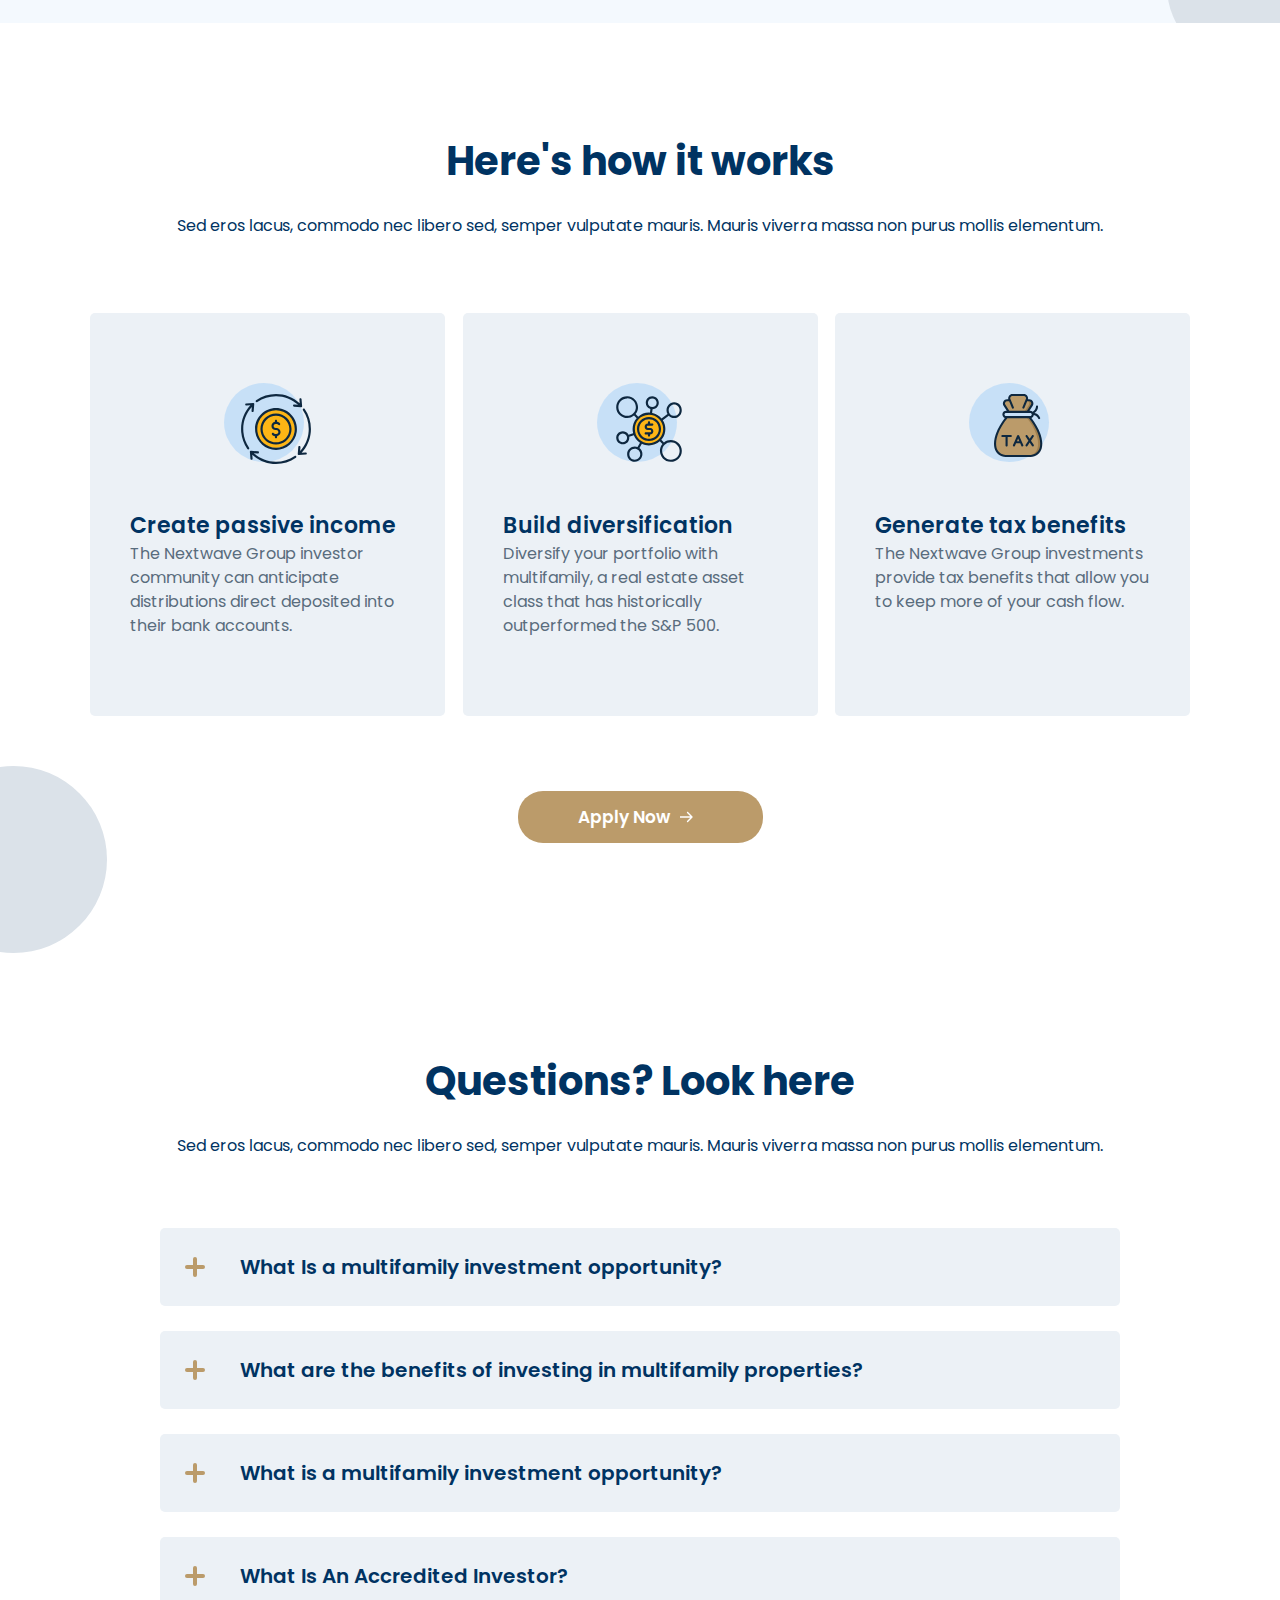
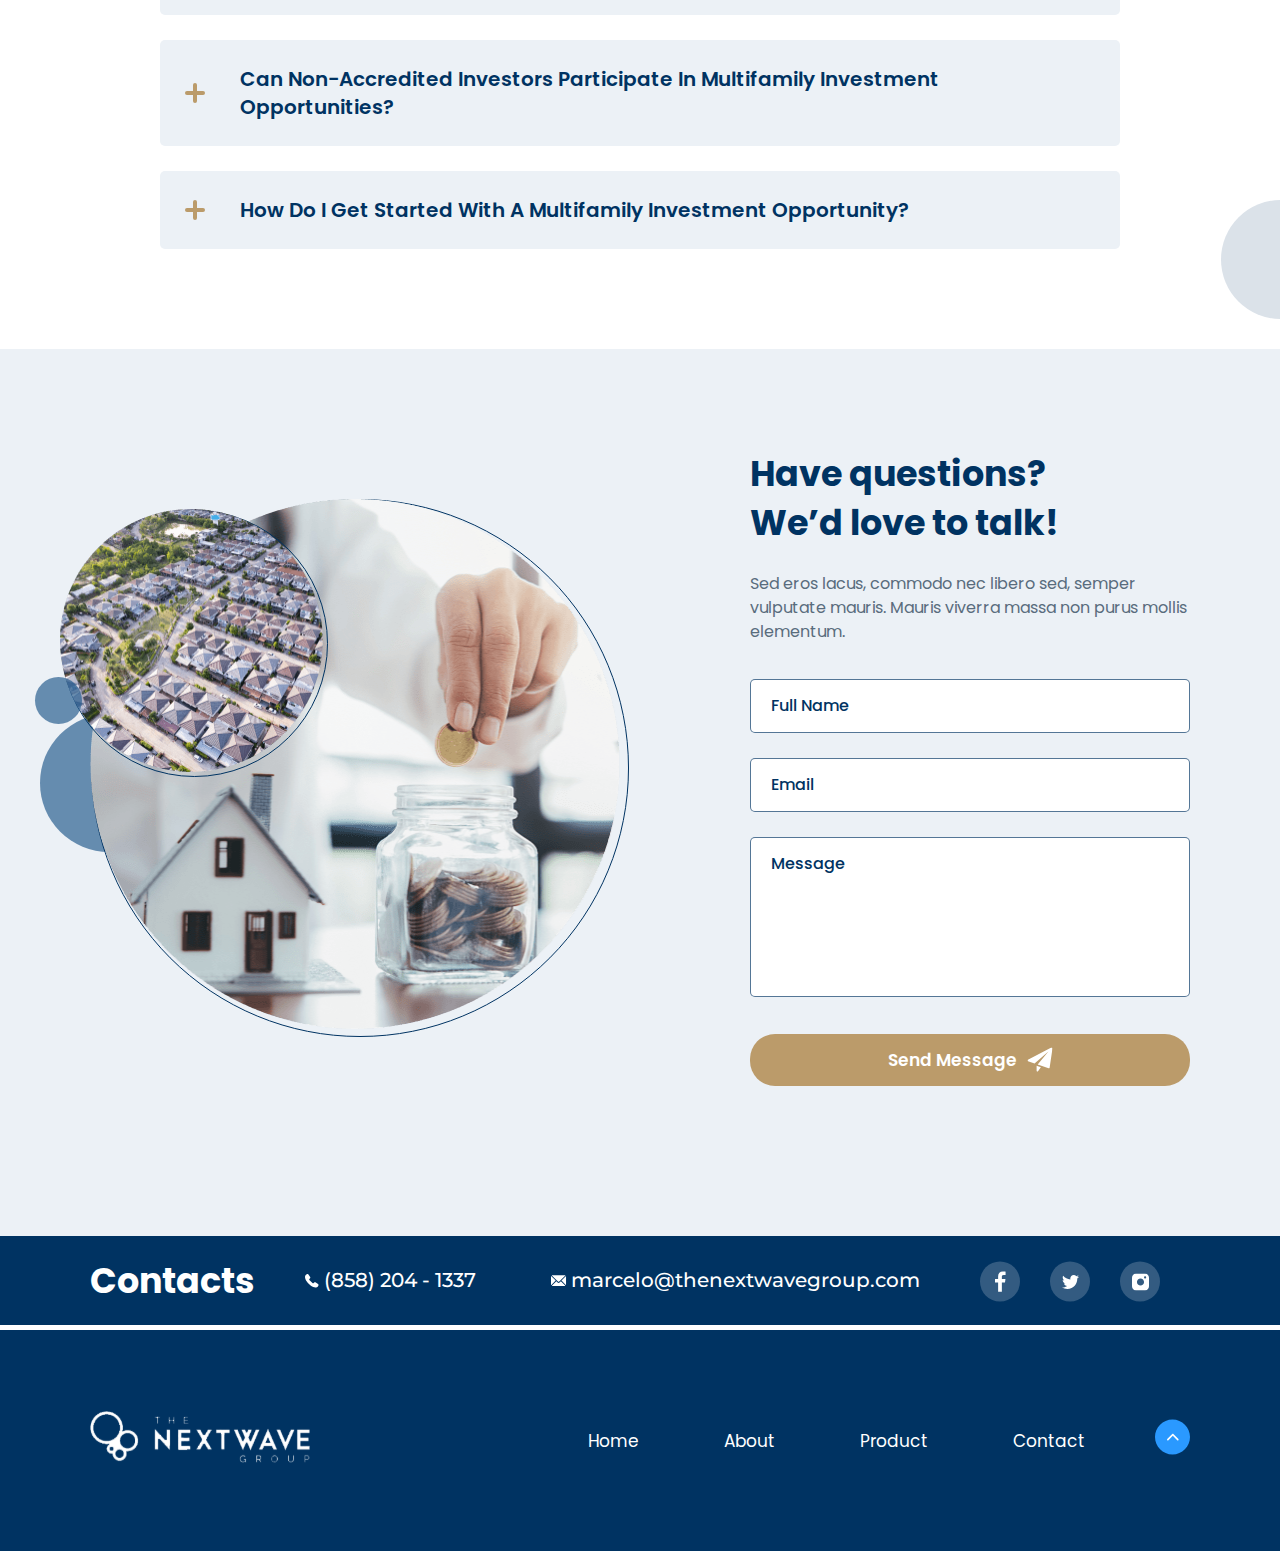
==== commit b1262f22: "add other files" ====
--- a/index.html
+++ b/index.html
@@ -68,28 +68,28 @@
                         </div>
                         <nav class="header__bottom-menu">
                             <ul>
-                                <li>
+                                <li class="scrolllink">
                                     <a href="#home">
                                         Home
                                     </a>
                                 </li>
-                                <li>
+                                <li class="scrolllink">
                                     <a href="#about">
                                         About
                                     </a>
                                 </li>
-                                <li>
+                                <li class="scrolllink">
                                     <a href="#product">
                                         Product
                                     </a>
                                 </li>
-                                <li>
+                                <li class="scrolllink">
                                     <a href="#contact">
                                         Contact
                                     </a>
                                 </li>
                             </ul>
-                            <div class="header__bottom-btn">
+                            <div class="header__bottom-btn scrolllink">
                                 <a href="#contact" class="brownbtn">
                                     Invest With Us
                                     <img src="img/svg/arrow_btn.svg" alt="icon">
@@ -168,7 +168,7 @@
                                     ante.
                                 </p>
                             </div>
-                            <div class="about__btn">
+                            <div class="about__btn scrolllink">
                                 <a href="#contact" class="brownbtn">
                                     <img src="img/svg/phone.svg" alt="icon">
                                     contact us
@@ -237,7 +237,7 @@
                             </div>
                         </div>
                     </div>
-                    <div class="product__btn">
+                    <div class="product__btn scrolllink">
                         <a href="#contact" class="brownbtn">
                             Apply now
                             <img src="img/svg/arrow_btn.svg" alt="icon">
@@ -459,29 +459,31 @@
                     </div>
                     <div class="footer__content">
                         <ul>
-                            <li>
+                            <li class="scrolllink">
                                 <a href="#home">
                                     Home
                                 </a>
                             </li>
-                            <li>
+                            <li class="scrolllink">
                                 <a href="#about">
                                     About
                                 </a>
                             </li>
-                            <li>
+                            <li class="scrolllink">
                                 <a href="#product">
                                     Product
                                 </a>
                             </li>
-                            <li>
+                            <li class="scrolllink">
                                 <a href="#contact">
                                     Contact
                                 </a>
                             </li>
                         </ul>
-                        <div class="footer__btn">
-                            <img src="img/svg/arrow_up.svg" alt="btn-up">
+                        <div class="scrolllink">
+                            <a href="#home" class="footer__btn">
+                                <img src="img/svg/arrow_up.svg" alt="btn-up">
+                            </a>
                         </div>
                     </div>
                 </div>
--- a/css/style.css
+++ b/css/style.css
@@ -1 +1 @@
-@import url("https://fonts.googleapis.com/css2?family=Montserrat:wght@400;500&family=Poppins:wght@400;500;600;700&display=swap");html{-webkit-box-sizing:border-box;box-sizing:border-box;scroll-behavior:smooth}:root{--blue:#003362;--gold:#BB9B6A;--text:#596C7D}*,:after,:before{-webkit-box-sizing:inherit;box-sizing:inherit}*{-webkit-tap-highlight-color:rgba(255,255,255,0)}body,html{height:100%}a{text-decoration:none;color:inherit}a:hover{color:inherit}button:focus,input:focus{outline:transparent}li{margin:0;padding:0;list-style:none}h1,h2,h3,h4,h5,h6,li,ol,p,ul{margin:0;padding:0}body{position:relative;overflow-x:hidden;min-width:320px;max-width:100vw;cursor:default;font-family:"Poppins",sans-serif;color:var(--blue);font-size:16px;line-height:150%;margin:0}.main{-webkit-box-flex:1;-ms-flex:1 1 auto;flex:1 1 auto;padding-top:139px}.pagewrapper{min-height:100%;display:-webkit-box;display:-ms-flexbox;display:flex;-webkit-box-orient:vertical;-webkit-box-direction:normal;-ms-flex-direction:column;flex-direction:column;position:relative;overflow:hidden}.container{padding:0 15px;margin:0 auto;width:100%}@media (min-width:576px){.container{max-width:540px;padding:0 20px}}@media (min-width:768px){.container{max-width:720px}}@media (min-width:992px){.container{max-width:960px}}@media (min-width:1200px){.container{max-width:1140px}}@media (min-width:1400px){.container{max-width:1320px}}@media (min-width:1600px){.container{max-width:1460px}}.brownbtn{color:#FFF;font-size:17px;font-family:Poppins;font-style:normal;font-weight:600;line-height:normal;text-transform:capitalize;border-radius:25px;background:#BB9B6A;padding:13px 47px;display:-webkit-inline-box;display:-ms-inline-flexbox;display:inline-flex;-webkit-box-align:center;-ms-flex-align:center;align-items:center;-webkit-box-pack:center;-ms-flex-pack:center;justify-content:center;-webkit-transition:0.3s;transition:0.3s}.brownbtn:hover{background:var(--gold);color:#fff;animation:pulse 1s;-webkit-animation:pulse 1s}.brownbtn img{margin:0 10px;max-width:25px;background-size:cover}@-webkit-keyframes pulse{0%{-webkit-box-shadow:0 0 0 0 rgba(160,126,76,0.5)}to{-webkit-box-shadow:0 0 0 20px rgba(160,126,76,0)}}@keyframes pulse{0%{-webkit-box-shadow:0 0 0 0 rgba(160,126,76,0.5)}to{-webkit-box-shadow:0 0 0 20px rgba(160,126,76,0)}}.secttitle{color:var(--blue);font-size:40px;font-style:normal;font-weight:700;line-height:140%}@media (max-width:1199.8px){.secttitle{font-size:36px}}@media (max-width:991.8px){.secttitle{font-size:32px}.main{padding-top:130px}}@media (max-width:767.8px){.secttitle{font-size:28px}.brownbtn{width:100%}}@media (max-width:575.8px){.secttitle{font-size:26px}p{font-size:14px}}.welcomesect{position:relative;min-height:670px;height:calc(100vh - 139px);display:-webkit-box;display:-ms-flexbox;display:flex;-webkit-box-align:center;-ms-flex-align:center;align-items:center;overflow:hidden}.welcomesect__bg{position:absolute;right:0;top:0;height:100%;width:46%;background-image:url(../img/heroimage_bg.png);background-size:cover;background-repeat:no-repeat}.welcomesect__bg img{position:absolute;right:0%;bottom:0;width:80%;background-size:cover}.welcomesect__bg-circles{position:absolute;width:123px;height:123px;border-radius:50%;background:rgba(0,51,98,0.85);bottom:-20px;left:8%}.welcomesect__bg-circles:before{content:"";position:absolute;width:47px;height:47px;border-radius:47px;background:rgba(0,51,98,0.75);left:-25px;top:0}.welcomesect__inner{max-width:50%;width:100%}.welcomesect__title{margin-bottom:30px}.welcomesect__title h1{color:var(--blue);font-size:50px;font-weight:700;line-height:140%}.welcomesect__title span{color:#fff;-webkit-text-stroke:1px var(--blue);text-stroke:1px var(--blue)}.welcomesect__descr p{color:var(--text);font-style:normal;margin-bottom:30px;display:block;max-width:550px}.welcomesect__descr i{color:var(--text);font-size:16px;font-style:italic;font-weight:600;line-height:150%;margin-bottom:40px;display:block}.about{padding:100px 0;background:#F4F9FE;position:relative;overflow:hidden}.about__inner{display:-webkit-box;display:-ms-flexbox;display:flex;-webkit-box-align:center;-ms-flex-align:center;align-items:center}.about:after{content:"";position:absolute;width:153px;height:153px;right:-40px;bottom:-40px;border-radius:50%;background:#DBE2E9}.about__left{width:55%}.about__left-img{position:relative}.about__left-img:after{content:"";position:absolute;width:525px;height:525px;top:1px;left:2px;border-radius:50%;border:1px solid var(--blue,#003362)}.about__left-img img{position:relative;z-index:2;background-size:cover;width:517px;height:516px}.about__left-circle{position:absolute;top:0;left:-10px;width:155px;height:155px;border-radius:50%;z-index:3;background:rgba(0,51,98,0.85)}.about__left-circle:after{content:"";width:72px;height:72px;background:rgba(0,51,98,0.75);position:absolute;bottom:-30px;left:0px;border-radius:50%}.about__right{width:45%}.about__title{margin-bottom:25px}.about__content{margin-bottom:40px}.about__content p{color:var(--text);font-weight:500}.about__content p+p{margin-top:10px}.product{padding:110px 0;position:relative;overflow:hidden}.product:after{content:"";position:absolute;bottom:0;left:-80px;width:187px;height:187px;border-radius:50%;background:#DBE2E9}.product__title{text-align:center;margin-bottom:25px}.product__descr p{color:var(--text-p);text-align:center}.product__inner{padding-top:75px;display:-webkit-box;display:-ms-flexbox;display:flex;-ms-flex-wrap:wrap;flex-wrap:wrap;-webkit-box-align:center;-ms-flex-align:center;align-items:center;-webkit-box-pack:justify;-ms-flex-pack:justify;justify-content:space-between;margin-bottom:50px}.product__item{max-width:355px;width:100%;min-height:403px;padding:70px 40px;margin-bottom:25px;border-radius:5px;background:#ECF1F6}.product__item-img{text-align:center;margin-bottom:40px}.product__item-img img{height:81px;background-size:cover}.product__item-content h3{font-size:22px;font-weight:600;line-height:140%}.product__item-content p{color:var(--text)}.product__btn{text-align:center}.product__btn a{padding:13px 60px}.question{position:relative;padding:100px 0;overflow:hidden}.question:after{content:"";position:absolute;bottom:30px;right:-60px;border-radius:50%;width:119px;height:119px;background:#DBE2E9}.question__title{text-align:center;margin-bottom:25px}.question__descr{text-align:center;margin-bottom:70px}.question__accordeon{max-width:960px;margin:0 auto}.question__accordeon-row+.question__accordeon-row{margin-top:25px}.question__accordeon-header{display:-webkit-box;display:-ms-flexbox;display:flex;-webkit-box-align:center;-ms-flex-align:center;align-items:center;padding:25px;border-radius:5px;background:#ECF1F6;color:var(--blue);font-size:20px;font-weight:600;line-height:140%;cursor:pointer;-webkit-transition:0.3s;transition:0.3s}.question__accordeon-header:hover{-webkit-filter:brightness(95%);filter:brightness(95%)}.question__accordeon-icon{margin-right:35px;position:relative;height:20px;width:20px;-webkit-transition:0.4s;transition:0.4s}.question__accordeon-icon:after,.question__accordeon-icon:before{content:"";position:absolute;width:20px;height:4px;border-radius:4px;top:calc(50% - 2px);left:0;background-color:var(--gold);-webkit-transition:0.3s;transition:0.3s}.question__accordeon-icon:after{-webkit-transform:rotate(90deg);transform:rotate(90deg)}.question__accordeon-header.active .question__accordeon-icon{-webkit-transform:rotate(90deg);transform:rotate(90deg)}.question__accordeon-header.active .question__accordeon-icon:before{-webkit-transform:rotate(90deg);transform:rotate(90deg)}.question__accordeon-body{padding:40px 60px 35px 80px;display:none}.question__accordeon-body p{color:var(--text)}.contact{margin-bottom:5px}.contact__top{padding:100px 0 150px;background:#ECF1F6}.contact__top-inner{display:-webkit-box;display:-ms-flexbox;display:flex;-webkit-box-align:center;-ms-flex-align:center;align-items:center}.contact__top-left{width:60%}.contact__top-img{position:relative}.contact__top-img>img{width:530px;height:530px;background-size:cover;position:relative;z-index:3}.contact__top-img:before{content:"";position:absolute;width:138px;height:138px;top:40%;left:-50px;border-radius:50%;background:rgba(35,90,140,0.67)}.contact__top-img:after{content:"";position:absolute;left:1px;top:0px;width:538px;height:538px;border-radius:50%;border:1px solid var(--blue)}.contact__top-frame{position:absolute;top:10px;left:-30px}.contact__top-frame img{width:263px;height:263px;background-size:cover;position:relative;z-index:4}.contact__top-frame:before{content:"";position:absolute;z-index:5;width:47px;height:47px;bottom:55px;left:-25px;border-radius:50%;background:rgba(35,90,140,0.67)}.contact__top-frame:after{content:"";position:absolute;left:1px;top:1px;width:267px;height:267px;border-radius:50%;border:1px solid var(--blue);z-index:3}.contact__top-right{width:40%}.contact__top-title{margin-bottom:25px}.contact__top-title h2{color:var(--blue);font-size:35px;font-style:normal;font-weight:700;line-height:140%}.contact__top-descr{margin-bottom:35px}.contact__top-descr p{color:var(--text)}.contact__top-form{width:100%}.contact__top-form form{width:100%}.contact__top-form input{width:100%;margin-bottom:25px;border-radius:5px;border:1px solid rgba(0,51,98,0.67);background:#FFF;color:#003362;font-size:16px;font-style:normal;font-weight:500;line-height:138%;font-family:Poppins;padding:15px 20px}.contact__top-form input::-webkit-input-placeholder{color:#003362;-webkit-transition:0.3s;transition:0.3s}.contact__top-form input::-moz-placeholder{color:#003362;-moz-transition:0.3s;transition:0.3s}.contact__top-form input:-ms-input-placeholder{color:#003362;-ms-transition:0.3s;transition:0.3s}.contact__top-form input::-ms-input-placeholder{color:#003362;-ms-transition:0.3s;transition:0.3s}.contact__top-form input::placeholder{color:#003362;-webkit-transition:0.3s;transition:0.3s}.contact__top-form input:focus::-webkit-input-placeholder{opacity:0}.contact__top-form input:focus::-moz-placeholder{opacity:0}.contact__top-form input:focus:-ms-input-placeholder{opacity:0}.contact__top-form input:focus::-ms-input-placeholder{opacity:0}.contact__top-form input:focus::placeholder{opacity:0}.contact__top-form textarea{width:100%;margin-bottom:30px;padding:15px 20px;resize:none;height:160px;border-radius:5px;border:1px solid rgba(0,51,98,0.67);outline:none;font-size:16px;font-style:normal;font-weight:500;line-height:138%;font-family:Poppins;background:#FFF;color:#003362}.contact__top-form textarea::-webkit-input-placeholder{color:#003362;-webkit-transition:0.3s;transition:0.3s}.contact__top-form textarea::-moz-placeholder{color:#003362;-moz-transition:0.3s;transition:0.3s}.contact__top-form textarea:-ms-input-placeholder{color:#003362;-ms-transition:0.3s;transition:0.3s}.contact__top-form textarea::-ms-input-placeholder{color:#003362;-ms-transition:0.3s;transition:0.3s}.contact__top-form textarea::placeholder{color:#003362;-webkit-transition:0.3s;transition:0.3s}.contact__top-form textarea:focus::-webkit-input-placeholder{opacity:0}.contact__top-form textarea:focus::-moz-placeholder{opacity:0}.contact__top-form textarea:focus:-ms-input-placeholder{opacity:0}.contact__top-form textarea:focus::-ms-input-placeholder{opacity:0}.contact__top-form textarea:focus::placeholder{opacity:0}.contact__top-form button{border:none;width:100%;cursor:pointer}.contact__top-form button svg{margin-left:10px}.contact__bottom{background:#003362;padding:20px 0}.contact__bottom-inner{display:-webkit-box;display:-ms-flexbox;display:flex;-webkit-box-align:center;-ms-flex-align:center;align-items:center;-webkit-box-pack:justify;-ms-flex-pack:justify;justify-content:space-between}.contact__bottom-title h2{color:#FFF;font-size:35px;font-weight:700;line-height:140%}.contact__bottom-right{display:-webkit-box;display:-ms-flexbox;display:flex;-webkit-box-align:center;-ms-flex-align:center;align-items:center}.contact__bottom-col{display:-webkit-box;display:-ms-flexbox;display:flex;-webkit-box-align:center;-ms-flex-align:center;align-items:center}.contact__bottom-col a{color:#FFF;font-size:20px;font-family:"Montserrat",sans-serif;font-style:normal;font-weight:500;line-height:normal;-webkit-transition:0.3s;transition:0.3s}.contact__bottom-col a:hover{color:var(--gold)}.contact__bottom-col+.contact__bottom-col{margin-left:70px}.contact__bottom-cocials{margin-left:60px;display:-webkit-box;display:-ms-flexbox;display:flex;-webkit-box-align:center;-ms-flex-align:center;align-items:center}.contact__bottom-cocials li{margin-right:30px}.contact__bottom-cocials a{display:block;width:40px;height:40px;background-size:cover;-webkit-transition:0.3s;transition:0.3s}.contact__bottom-cocials a:hover{-webkit-filter:brightness(80%);filter:brightness(80%)}.contact__bottom-cocials img{width:100%;background-size:cover}@media (max-width:1399.8px){.welcomesect__title h1{font-size:42px}}@media (max-width:1199.8px){.contact__bottom-inner{-ms-flex-wrap:wrap;flex-wrap:wrap}.contact__bottom-left{margin-bottom:20px}.contact__bottom-right{width:100%;-webkit-box-pack:justify;-ms-flex-pack:justify;justify-content:space-between}.contact__bottom-cocials li:last-child{margin-right:0px}.contact__top-title h2{font-size:32px}.contact__top-title{margin-bottom:20px}.contact__top-right{width:44%}.contact__top-left{width:56%}.contact__top-img>img{width:460px;height:460px}.contact__top-img:after{width:470px;height:470px}.contact__top-frame img{width:240px;height:240px}.contact__top-frame:after{width:245px;height:245px}.contact__top-img:before{width:110px;height:110px}.contact__top-frame:before{width:33px;height:35px;bottom:60px;left:-10px}.product:after{left:-55px;width:160px;height:160px}.product__inner{margin-bottom:30px}.product__inner{-webkit-box-pack:center;-ms-flex-pack:center;justify-content:center}.product__item{margin:0 15px 30px}.welcomesect__title h1{font-size:36px}.welcomesect{min-height:600px}.about__left-img img{width:415px;height:415px}.about{padding:80px 0}.about__left-img:after{width:425px;height:425px}.about__left-circle{width:130px;height:130px}.about__left-circle:after{width:55px;height:55px;bottom:-25px}.question:after{bottom:-30px;right:-30px;width:100px;height:100px}}@media (max-width:991.8px){.contact__bottom-col+.contact__bottom-col{margin-left:30px}.contact__bottom-cocials{margin-left:30px}.contact__bottom-cocials li{margin-right:20px}.contact__bottom-cocials a{width:30px;height:30px}.contact__bottom-col a{font-size:17px}.contact__top{padding:80px 0 100px}.contact__top-inner{-ms-flex-wrap:wrap;flex-wrap:wrap}.contact__top-left{width:auto;margin:0 auto;-webkit-box-ordinal-group:3;-ms-flex-order:2;order:2}.contact__top-right{width:100%;-webkit-box-ordinal-group:2;-ms-flex-order:1;order:1;margin:0 auto 50px;max-width:500px}.question{padding:80px 0}.about__inner{-ms-flex-wrap:wrap;flex-wrap:wrap}.about__right{width:100%;margin-bottom:50px;-webkit-box-ordinal-group:2;-ms-flex-order:1;order:1}.about__left{width:auto;margin:0 auto;-webkit-box-ordinal-group:3;-ms-flex-order:2;order:2}.product{padding:80px 0 110px}}@media (max-width:767.8px){.contact__bottom-title h2{font-size:32px}.contact__bottom-right{-ms-flex-wrap:wrap;flex-wrap:wrap}.contact__bottom-col{width:100%;margin-bottom:20px}.contact__bottom-cocials{margin-left:0}.contact__bottom-col+.contact__bottom-col{margin-left:0}.question__accordeon-header{padding:20px 25px;font-size:18px}.question__accordeon-row+.question__accordeon-row{margin-top:15px}.question{padding:40px 0 80px}.product{padding:80px 0 135px}.product__item{margin:0 0px 30px}.product__inner{padding-top:50px}.product:after{left:-35px;width:120px;height:120px}.about:after{width:100px;height:100px;right:-20px;bottom:-20px}.question__descr{margin-bottom:50px}}@media (max-width:575.8px){.contact__top-img>img{width:80vw;height:80vw}.contact__top-img:after{width:81vw;height:81vw}.contact__top-frame img{width:42vw;height:42vw}.contact__top-frame:after{width:42vw;height:42vw}.contact__top-img:before{width:18vw;height:18vw}.contact__top-frame:before{width:6vw;height:6vw}.contact__top-left{padding-left:30px}.contact__top{padding:80px 0 70px}.question__accordeon-header{padding:15px 20px;font-size:16px}.product:after{width:90px;height:90px}.product__item{margin:0 0px 15px}.product__item-content h3{font-size:18px}.product__item{min-height:370px;padding:40px 20px}.about__left-img:after{width:92vw;height:92vw}.about__left-img img{width:90vw;height:90vw}.about__left-circle{width:25vw;height:25vw}.about__left-circle:after{width:10vw;height:10vw;bottom:-20px}}@media (max-width:375px){.product__item{min-height:320px;padding:30px 20px}.contact__bottom-col a{font-size:15px}}.header{position:fixed;z-index:22;top:0;left:0;width:100%}.header__top{background-color:var(--blue)}.header__top-inner{display:-webkit-box;display:-ms-flexbox;display:flex;-webkit-box-align:center;-ms-flex-align:center;align-items:center;-webkit-box-pack:justify;-ms-flex-pack:justify;justify-content:space-between}.header__top-left{display:-webkit-box;display:-ms-flexbox;display:flex;-webkit-box-align:center;-ms-flex-align:center;align-items:center;padding:10px 0}.header__top-col{display:-webkit-box;display:-ms-flexbox;display:flex;-webkit-box-align:center;-ms-flex-align:center;align-items:center}.header__top-col+.header__top-col{margin-left:49px}.header__top-col a{color:#FFF;font-size:15px;font-family:Montserrat;font-style:normal;font-weight:500;line-height:100%;-webkit-transition:0.3s;transition:0.3s}.header__top-col a:hover{color:var(--gold)}.header__top-col li{display:-webkit-box;display:-ms-flexbox;display:flex;-webkit-box-align:center;-ms-flex-align:center;align-items:center}.header__top-col img{margin:0 10px 0 0}.header__top-col:nth-child(2) img{margin:0 0 0 10px}.header__top-cocials{display:-webkit-box;display:-ms-flexbox;display:flex;-webkit-box-align:center;-ms-flex-align:center;align-items:center}.header__top-cocials a{display:block;width:25px;height:25px;background-size:cover;-webkit-transition:0.3s;transition:0.3s}.header__top-cocials a:hover{-webkit-filter:brightness(80%);filter:brightness(80%)}.header__top-cocials img{width:100%;background-size:cover}.header__top-cocials li+li{margin-left:20px}.header__bottom{background-color:#fff}.header__bottom-inner{display:-webkit-box;display:-ms-flexbox;display:flex;-webkit-box-align:center;-ms-flex-align:center;align-items:center;-webkit-box-pack:justify;-ms-flex-pack:justify;justify-content:space-between;padding:21px 0}.header__bottom-logo a{display:block;width:196px}.header__bottom-logo img{width:100%;background-size:cover}.burger-btn{display:none}.header__bottom-menu{display:-webkit-box;display:-ms-flexbox;display:flex;-webkit-box-align:center;-ms-flex-align:center;align-items:center}.header__bottom-menu ul{margin-right:80px;display:-webkit-box;display:-ms-flexbox;display:flex}.header__bottom-menu ul a{font-size:17px;font-style:normal;font-weight:500;line-height:normal;-webkit-transition:0.3s;transition:0.3s;position:relative;padding-bottom:2px}.header__bottom-menu ul a:after{content:"";position:absolute;bottom:0;left:0;width:0%;height:2px;background-color:var(--gold);-webkit-transition:0.3s;transition:0.3s}.header__bottom-menu ul a:hover:after{width:100%}.header__bottom-menu ul li{margin-right:70px}.header__bottom-menu ul li:last-child{margin-right:0}@media (max-width:1199.8px){.header__bottom-menu ul{margin-right:45px}.header__bottom-menu ul li{margin-right:45px}.header__bottom-btn a{padding:11px 30px}.header__bottom-logo a{width:170px}}@media (max-width:991.8px){.header__bottom-inner{padding:18px 0}.header__bottom-menu{position:fixed;top:130px;right:0;width:50%;-webkit-transform:translateX(100%);transform:translateX(100%);height:calc(100vh - 130px);-webkit-transition:0.5s;transition:0.5s;background-color:rgba(251,251,251,0.98);padding:40px 70px;-webkit-box-orient:vertical;-webkit-box-direction:normal;-ms-flex-direction:column;flex-direction:column;-webkit-box-align:start;-ms-flex-align:start;align-items:flex-start}.header__bottom-menu ul{width:100%;-ms-flex-wrap:wrap;flex-wrap:wrap;margin:0 0 50px}.header__bottom-menu ul li{width:100%;margin:0 0 30px}.header__bottom-menu.active{-webkit-transform:translateX(0%);transform:translateX(0%)}.burger-btn{background:transparent;position:relative;z-index:9;top:40%;right:0;display:block;height:25px;width:40px}.burger-btn:after,.burger-btn:before{background:var(--blue);-webkit-backface-visibility:hidden;backface-visibility:hidden;content:"";height:3px;border-radius:5px;left:0;-webkit-transition:0.75s;transition:0.75s;width:40px}.burger-btn:before{-webkit-box-shadow:var(--blue) 0 11px 0 0;box-shadow:var(--blue) 0 11px 0 0;position:absolute;top:0}.burger-btn:after{position:absolute;top:calc(100% - 2px)}.burger-btn.active:before{-webkit-box-shadow:transparent 0 0 0 0;box-shadow:transparent 0 0 0 0;top:50%;-webkit-transform:rotate(225deg);transform:rotate(225deg)}.burger-btn.active:after{top:50%;-webkit-transform:rotate(315deg);transform:rotate(315deg)}}@media (max-width:767.8px){.header__bottom-menu{width:100%;top:150px}.header__top-left{-ms-flex-wrap:wrap;flex-wrap:wrap}.header__top-col+.header__top-col{margin-left:0px}.header__top-col:nth-child(2) img{margin:0 10px 0 0;-webkit-box-ordinal-group:2;-ms-flex-order:1;order:1}.header__top-emails{-webkit-box-ordinal-group:3;-ms-flex-order:2;order:2}.header__bottom-logo a{width:150px}.header__top-col{width:100%}}@media (max-width:575.8px){.header__bottom-menu{padding:40px 50px}.burger-btn{width:30px}.burger-btn:after,.burger-btn:before{width:30px}.burger-btn:after{top:calc(100% - 5px)}.burger-btn:before{-webkit-box-shadow:var(--blue) 0 10px 0 0;box-shadow:var(--blue) 0 10px 0 0;position:absolute;top:0}.header__bottom-btn{width:100%}.header__top-cocials li+li{margin-left:10px}.header__top-col a{font-size:11px}.header__top-col:nth-child(2) img{margin:0 5px 0 0}.header__top-col img{margin:0px 5px 0 0}.header__top-cocials a{width:22px;height:22px}}@media (max-width:375px){.header__top-col a{font-size:10px}.header__top-cocials li+li{margin-left:5px}}.footer{padding:80px 0;background:var(--blue)}.footer__inner{display:-webkit-box;display:-ms-flexbox;display:flex;-webkit-box-align:center;-ms-flex-align:center;align-items:center;-webkit-box-pack:justify;-ms-flex-pack:justify;justify-content:space-between}.footer__logo a{display:block;width:220px}.footer__logo img{width:100%;background-size:cover}.footer__content{display:-webkit-box;display:-ms-flexbox;display:flex;-webkit-box-align:center;-ms-flex-align:center;align-items:center}.footer__content ul{display:-webkit-box;display:-ms-flexbox;display:flex;-webkit-box-align:center;-ms-flex-align:center;align-items:center;margin-right:70px}.footer__content ul li+li{margin-left:85px}.footer__content ul a{color:#FFF;font-size:17px;font-style:normal;font-weight:400;line-height:normal;position:relative;padding-bottom:2px}.footer__content ul a:after{content:"";position:absolute;bottom:0;left:0;width:0%;height:2px;background-color:var(--gold);-webkit-transition:0.3s;transition:0.3s}.footer__content ul a:hover:after{width:100%}.footer__btn{cursor:pointer;-webkit-transition:0.3s;transition:0.3s;width:35px;height:35px}.footer__btn img{width:100%;height:100%;background-size:cover}.footer__btn:hover{-webkit-filter:brightness(90%);filter:brightness(90%)}@media (max-width:1199.8px){.footer__logo a{width:170px}.footer__content ul{margin-right:50px}.footer__content ul li+li{margin-left:60px}}@media (max-width:991.8px){.footer{padding:60px 0}.footer__content ul{margin-right:50px}.footer__content ul li+li{margin-left:40px}}@media (max-width:767.8px){.footer__inner{-ms-flex-wrap:wrap;flex-wrap:wrap}.footer__logo{width:100%;margin-bottom:30px}.footer__content{width:100%;-webkit-box-pack:justify;-ms-flex-pack:justify;justify-content:space-between}.footer__logo a{width:150px}}@media (max-width:575.8px){.footer{padding:45px 0}.footer__content{-webkit-box-align:end;-ms-flex-align:end;align-items:flex-end}.footer__content ul{-ms-flex-wrap:wrap;flex-wrap:wrap}.footer__content ul li{width:100%}.footer__content ul li+li{margin-left:0px;margin-top:15px}}+@import url("https://fonts.googleapis.com/css2?family=Montserrat:wght@400;500&family=Poppins:wght@400;500;600;700&display=swap");html{-webkit-box-sizing:border-box;box-sizing:border-box}:root{--blue:#003362;--gold:#BB9B6A;--text:#596C7D}*,:after,:before{-webkit-box-sizing:inherit;box-sizing:inherit}*{-webkit-tap-highlight-color:rgba(255,255,255,0)}body,html{height:100%}a{text-decoration:none;color:inherit}a:hover{color:inherit}button:focus,input:focus{outline:transparent}li{margin:0;padding:0;list-style:none}h1,h2,h3,h4,h5,h6,li,ol,p,ul{margin:0;padding:0}body{position:relative;overflow-x:hidden;min-width:320px;max-width:100vw;cursor:default;font-family:"Poppins",sans-serif;color:var(--blue);font-size:16px;line-height:150%;margin:0}.main{-webkit-box-flex:1;-ms-flex:1 1 auto;flex:1 1 auto;padding-top:139px}.pagewrapper{min-height:100%;display:-webkit-box;display:-ms-flexbox;display:flex;-webkit-box-orient:vertical;-webkit-box-direction:normal;-ms-flex-direction:column;flex-direction:column;position:relative;overflow:hidden}.container{padding:0 15px;margin:0 auto;width:100%}@media (min-width:576px){.container{max-width:540px;padding:0 20px}}@media (min-width:768px){.container{max-width:720px}}@media (min-width:992px){.container{max-width:960px}}@media (min-width:1200px){.container{max-width:1140px}}@media (min-width:1400px){.container{max-width:1320px}}@media (min-width:1600px){.container{max-width:1460px}}.brownbtn{color:#FFF;font-size:17px;font-family:Poppins;font-style:normal;font-weight:600;line-height:normal;text-transform:capitalize;border-radius:25px;background:#BB9B6A;padding:13px 47px;display:-webkit-inline-box;display:-ms-inline-flexbox;display:inline-flex;-webkit-box-align:center;-ms-flex-align:center;align-items:center;-webkit-box-pack:center;-ms-flex-pack:center;justify-content:center;-webkit-transition:0.3s;transition:0.3s}.brownbtn:hover{background:var(--gold);color:#fff;animation:pulse 1s;-webkit-animation:pulse 1s}.brownbtn img{margin:0 10px;max-width:25px;background-size:cover}@-webkit-keyframes pulse{0%{-webkit-box-shadow:0 0 0 0 rgba(160,126,76,0.5)}to{-webkit-box-shadow:0 0 0 20px rgba(160,126,76,0)}}@keyframes pulse{0%{-webkit-box-shadow:0 0 0 0 rgba(160,126,76,0.5)}to{-webkit-box-shadow:0 0 0 20px rgba(160,126,76,0)}}.secttitle{color:var(--blue);font-size:40px;font-style:normal;font-weight:700;line-height:140%}@media (max-width:1199.8px){.secttitle{font-size:36px}}@media (max-width:991.8px){.secttitle{font-size:32px}.main{padding-top:130px}}@media (max-width:767.8px){.secttitle{font-size:28px}.brownbtn{width:100%}.main{padding-top:150px}}@media (max-width:575.8px){.secttitle{font-size:26px}p{font-size:14px}}.welcomesect{position:relative;min-height:670px;height:calc(100vh - 139px);display:-webkit-box;display:-ms-flexbox;display:flex;-webkit-box-align:center;-ms-flex-align:center;align-items:center;overflow:hidden}.welcomesect__bg{position:absolute;right:0;top:0;height:100%;width:46%;background-image:url(../img/heroimage_bg.png);background-size:cover;background-repeat:no-repeat}.welcomesect__bg img{position:absolute;right:0%;bottom:0;width:80%;background-size:cover}.welcomesect__bg-circles{position:absolute;width:123px;height:123px;border-radius:50%;background:rgba(0,51,98,0.85);bottom:-20px;left:8%;-webkit-animation:4s ease-in-out infinite wayCircle;animation:4s ease-in-out infinite wayCircle}.welcomesect__bg-circles:before{content:"";position:absolute;width:47px;height:47px;border-radius:47px;background:rgba(0,51,98,0.75);left:-25px;top:0;-webkit-animation:5s 1s ease-in-out infinite wayCircle;animation:5s 1s ease-in-out infinite wayCircle}.welcomesect__inner{max-width:50%;width:100%}.welcomesect__title{margin-bottom:30px}.welcomesect__title h1{color:var(--blue);font-size:50px;font-weight:700;line-height:140%}.welcomesect__title span{color:#fff;-webkit-text-stroke:1px var(--blue);text-stroke:1px var(--blue)}.welcomesect__descr p{color:var(--text);font-style:normal;margin-bottom:30px;display:block;max-width:550px}.welcomesect__descr i{color:var(--text);font-size:16px;font-style:italic;font-weight:600;line-height:150%;margin-bottom:40px;display:block}.about{padding:100px 0;background:#F4F9FE;position:relative;overflow:hidden}.about__inner{display:-webkit-box;display:-ms-flexbox;display:flex;-webkit-box-align:center;-ms-flex-align:center;align-items:center}.about:after{content:"";position:absolute;width:153px;height:153px;right:-40px;bottom:-40px;border-radius:50%;background:#DBE2E9}.about__left{width:55%}.about__left-img{position:relative}.about__left-img:after{content:"";position:absolute;width:525px;height:525px;top:1px;left:2px;border-radius:50%;border:1px solid var(--blue,#003362)}.about__left-img img{position:relative;z-index:2;background-size:cover;width:517px;height:516px}.about__left-circle{position:absolute;top:0;left:-10px;width:155px;height:155px;border-radius:50%;z-index:3;background:rgba(0,51,98,0.85);-webkit-animation:5s ease-in-out infinite wayCircle2;animation:5s ease-in-out infinite wayCircle2}.about__left-circle:after{content:"";width:72px;height:72px;background:rgba(0,51,98,0.75);position:absolute;bottom:-30px;left:0px;border-radius:50%;-webkit-animation:4s 1s ease-in-out infinite wayCircle;animation:4s 1s ease-in-out infinite wayCircle}.about__right{width:45%}.about__title{margin-bottom:25px}.about__content{margin-bottom:40px}.about__content p{color:var(--text);font-weight:500}.about__content p+p{margin-top:10px}.product{padding:110px 0;position:relative;overflow:hidden}.product:after{content:"";position:absolute;bottom:0;left:-80px;width:187px;height:187px;border-radius:50%;background:#DBE2E9;-webkit-animation:4s ease-in-out infinite wayCircle2;animation:4s ease-in-out infinite wayCircle2}.product__title{text-align:center;margin-bottom:25px}.product__descr p{color:var(--text-p);text-align:center}.product__inner{padding-top:75px;display:-webkit-box;display:-ms-flexbox;display:flex;-ms-flex-wrap:wrap;flex-wrap:wrap;-webkit-box-align:center;-ms-flex-align:center;align-items:center;-webkit-box-pack:justify;-ms-flex-pack:justify;justify-content:space-between;margin-bottom:50px}.product__item{max-width:355px;width:100%;min-height:403px;padding:70px 40px;margin-bottom:25px;border-radius:5px;background:#ECF1F6}.product__item-img{text-align:center;margin-bottom:40px}.product__item-img img{height:81px;background-size:cover}.product__item-content h3{font-size:22px;font-weight:600;line-height:140%}.product__item-content p{color:var(--text)}.product__btn{text-align:center}.product__btn a{padding:13px 60px}.question{position:relative;padding:100px 0;overflow:hidden}.question:after{content:"";position:absolute;bottom:30px;right:-60px;border-radius:50%;width:119px;height:119px;background:#DBE2E9;-webkit-animation:4s ease-in-out infinite blick;animation:4s ease-in-out infinite blick}.question__title{text-align:center;margin-bottom:25px}.question__descr{text-align:center;margin-bottom:70px}.question__accordeon{max-width:960px;margin:0 auto}.question__accordeon-row+.question__accordeon-row{margin-top:25px}.question__accordeon-header{display:-webkit-box;display:-ms-flexbox;display:flex;-webkit-box-align:center;-ms-flex-align:center;align-items:center;padding:25px;border-radius:5px;background:#ECF1F6;color:var(--blue);font-size:20px;font-weight:600;line-height:140%;cursor:pointer;-webkit-transition:0.3s;transition:0.3s}.question__accordeon-header:hover{-webkit-filter:brightness(95%);filter:brightness(95%)}.question__accordeon-icon{margin-right:35px;position:relative;height:20px;width:20px;-webkit-transition:0.4s;transition:0.4s}.question__accordeon-icon:after,.question__accordeon-icon:before{content:"";position:absolute;width:20px;height:4px;border-radius:4px;top:calc(50% - 2px);left:0;background-color:var(--gold);-webkit-transition:0.3s;transition:0.3s}.question__accordeon-icon:after{-webkit-transform:rotate(90deg);transform:rotate(90deg)}.question__accordeon-header.active .question__accordeon-icon{-webkit-transform:rotate(90deg);transform:rotate(90deg)}.question__accordeon-header.active .question__accordeon-icon:before{-webkit-transform:rotate(90deg);transform:rotate(90deg)}.question__accordeon-body{padding:40px 60px 35px 80px;display:none}.question__accordeon-body p{color:var(--text)}.contact{margin-bottom:5px}.contact__top{padding:100px 0 150px;background:#ECF1F6}.contact__top-inner{display:-webkit-box;display:-ms-flexbox;display:flex;-webkit-box-align:center;-ms-flex-align:center;align-items:center}.contact__top-left{width:60%}.contact__top-img{position:relative}.contact__top-img>img{width:530px;height:530px;background-size:cover;position:relative;z-index:3}.contact__top-img:before{content:"";position:absolute;width:138px;height:138px;top:40%;left:-50px;border-radius:50%;background:rgba(35,90,140,0.67)}.contact__top-img:after{content:"";position:absolute;left:1px;top:0px;width:538px;height:538px;border-radius:50%;border:1px solid var(--blue)}.contact__top-frame{position:absolute;top:10px;left:-30px}.contact__top-frame img{width:263px;height:263px;background-size:cover;position:relative;z-index:4}.contact__top-frame:before{content:"";position:absolute;z-index:5;width:47px;height:47px;bottom:55px;left:-25px;border-radius:50%;background:rgba(35,90,140,0.67);-webkit-animation:5s 2s ease-in-out infinite wayCircle;animation:5s 2s ease-in-out infinite wayCircle}.contact__top-frame:after{content:"";position:absolute;left:1px;top:1px;width:267px;height:267px;border-radius:50%;border:1px solid var(--blue);z-index:3}.contact__top-right{width:40%}.contact__top-title{margin-bottom:25px}.contact__top-title h2{color:var(--blue);font-size:35px;font-style:normal;font-weight:700;line-height:140%}.contact__top-descr{margin-bottom:35px}.contact__top-descr p{color:var(--text)}.contact__top-form{width:100%}.contact__top-form form{width:100%}.contact__top-form input{width:100%;margin-bottom:25px;border-radius:5px;border:1px solid rgba(0,51,98,0.67);background:#FFF;color:#003362;font-size:16px;font-style:normal;font-weight:500;line-height:138%;font-family:Poppins;padding:15px 20px}.contact__top-form input::-webkit-input-placeholder{color:#003362;-webkit-transition:0.3s;transition:0.3s}.contact__top-form input::-moz-placeholder{color:#003362;-moz-transition:0.3s;transition:0.3s}.contact__top-form input:-ms-input-placeholder{color:#003362;-ms-transition:0.3s;transition:0.3s}.contact__top-form input::-ms-input-placeholder{color:#003362;-ms-transition:0.3s;transition:0.3s}.contact__top-form input::placeholder{color:#003362;-webkit-transition:0.3s;transition:0.3s}.contact__top-form input:focus::-webkit-input-placeholder{opacity:0}.contact__top-form input:focus::-moz-placeholder{opacity:0}.contact__top-form input:focus:-ms-input-placeholder{opacity:0}.contact__top-form input:focus::-ms-input-placeholder{opacity:0}.contact__top-form input:focus::placeholder{opacity:0}.contact__top-form textarea{width:100%;margin-bottom:30px;padding:15px 20px;resize:none;height:160px;border-radius:5px;border:1px solid rgba(0,51,98,0.67);outline:none;font-size:16px;font-style:normal;font-weight:500;line-height:138%;font-family:Poppins;background:#FFF;color:#003362}.contact__top-form textarea::-webkit-input-placeholder{color:#003362;-webkit-transition:0.3s;transition:0.3s}.contact__top-form textarea::-moz-placeholder{color:#003362;-moz-transition:0.3s;transition:0.3s}.contact__top-form textarea:-ms-input-placeholder{color:#003362;-ms-transition:0.3s;transition:0.3s}.contact__top-form textarea::-ms-input-placeholder{color:#003362;-ms-transition:0.3s;transition:0.3s}.contact__top-form textarea::placeholder{color:#003362;-webkit-transition:0.3s;transition:0.3s}.contact__top-form textarea:focus::-webkit-input-placeholder{opacity:0}.contact__top-form textarea:focus::-moz-placeholder{opacity:0}.contact__top-form textarea:focus:-ms-input-placeholder{opacity:0}.contact__top-form textarea:focus::-ms-input-placeholder{opacity:0}.contact__top-form textarea:focus::placeholder{opacity:0}.contact__top-form button{border:none;width:100%;cursor:pointer}.contact__top-form button svg{margin-left:10px}.contact__bottom{background:#003362;padding:20px 0}.contact__bottom-inner{display:-webkit-box;display:-ms-flexbox;display:flex;-webkit-box-align:center;-ms-flex-align:center;align-items:center;-webkit-box-pack:justify;-ms-flex-pack:justify;justify-content:space-between}.contact__bottom-title h2{color:#FFF;font-size:35px;font-weight:700;line-height:140%}.contact__bottom-right{display:-webkit-box;display:-ms-flexbox;display:flex;-webkit-box-align:center;-ms-flex-align:center;align-items:center}.contact__bottom-col{display:-webkit-box;display:-ms-flexbox;display:flex;-webkit-box-align:center;-ms-flex-align:center;align-items:center}.contact__bottom-col a{color:#FFF;font-size:20px;font-family:"Montserrat",sans-serif;font-style:normal;font-weight:500;line-height:normal;-webkit-transition:0.3s;transition:0.3s}.contact__bottom-col a:hover{color:var(--gold)}.contact__bottom-col+.contact__bottom-col{margin-left:70px}.contact__bottom-cocials{margin-left:60px;display:-webkit-box;display:-ms-flexbox;display:flex;-webkit-box-align:center;-ms-flex-align:center;align-items:center}.contact__bottom-cocials li{margin-right:30px}.contact__bottom-cocials a{display:block;width:40px;height:40px;background-size:cover;-webkit-transition:0.3s;transition:0.3s}.contact__bottom-cocials a:hover{-webkit-filter:brightness(80%);filter:brightness(80%)}.contact__bottom-cocials img{width:100%;background-size:cover}@media (max-width:1399.8px){.welcomesect__title h1{font-size:40px}}@media (max-width:1199.8px){.contact__bottom-inner{-ms-flex-wrap:wrap;flex-wrap:wrap}.contact__bottom-left{margin-bottom:20px}.contact__bottom-right{width:100%;-webkit-box-pack:justify;-ms-flex-pack:justify;justify-content:space-between}.contact__bottom-cocials li:last-child{margin-right:0px}.contact__top-title h2{font-size:32px}.contact__top-title{margin-bottom:20px}.contact__top-right{width:44%}.contact__top-left{width:56%}.contact__top-img>img{width:460px;height:460px}.contact__top-img:after{width:470px;height:470px}.contact__top-frame img{width:240px;height:240px}.contact__top-frame:after{width:245px;height:245px}.contact__top-img:before{width:110px;height:110px}.contact__top-frame:before{width:33px;height:35px;bottom:60px;left:-10px}.product:after{left:-55px;width:160px;height:160px}.product__inner{margin-bottom:30px}.product__inner{-webkit-box-pack:center;-ms-flex-pack:center;justify-content:center}.product__item{margin:0 15px 30px}.welcomesect__title h1{font-size:32px}.welcomesect{min-height:500px;height:500px}.welcomesect__inner{max-width:55%}.about__left-img img{width:415px;height:415px}.about{padding:80px 0}.about__left-img:after{width:425px;height:425px}.about__left-circle{width:130px;height:130px}.about__left-circle:after{width:55px;height:55px;bottom:-25px}.question:after{bottom:-30px;right:-30px;width:100px;height:100px}}@media (max-width:991.8px){.welcomesect__title h1{font-size:27px}.welcomesect__descr p{margin-bottom:15px}.welcomesect__descr i{margin-bottom:25px}.contact__bottom-col+.contact__bottom-col{margin-left:30px}.welcomesect__bg-circles{width:100px;height:100px;bottom:0px}.contact__bottom-cocials{margin-left:30px}.contact__bottom-cocials li{margin-right:20px}.contact__bottom-cocials a{width:30px;height:30px}.contact__bottom-col a{font-size:17px}.contact__top{padding:80px 0 100px}.contact__top-inner{-ms-flex-wrap:wrap;flex-wrap:wrap}.contact__top-left{width:auto;margin:0 auto;-webkit-box-ordinal-group:3;-ms-flex-order:2;order:2}.contact__top-right{width:100%;-webkit-box-ordinal-group:2;-ms-flex-order:1;order:1;margin:0 auto 50px;max-width:500px}.question{padding:80px 0}.about__inner{-ms-flex-wrap:wrap;flex-wrap:wrap}.about__right{width:100%;margin-bottom:50px;-webkit-box-ordinal-group:2;-ms-flex-order:1;order:1}.about__left{width:auto;margin:0 auto;-webkit-box-ordinal-group:3;-ms-flex-order:2;order:2}.product{padding:80px 0 110px}}@media (max-width:767.8px){.welcomesect__inner{max-width:100%;width:100%}.welcomesect__bg{position:relative;margin:0 0 0 auto;background-image:url(../img/heroimage_bg_mobile.png);width:55%;height:50vw;margin-top:40px}.welcomesect{padding-top:30px;-webkit-box-orient:vertical;-webkit-box-direction:normal;-ms-flex-direction:column;flex-direction:column;height:auto;min-height:auto}.welcomesect__bg-circles{width:85px;height:85px;bottom:-15px}.contact__bottom-title h2{font-size:32px}.contact__bottom-right{-ms-flex-wrap:wrap;flex-wrap:wrap}.contact__bottom-col{width:100%;margin-bottom:20px}.contact__bottom-cocials{margin-left:0}.contact__bottom-col+.contact__bottom-col{margin-left:0}.question__accordeon-header{padding:20px 25px;font-size:18px}.question__accordeon-row+.question__accordeon-row{margin-top:15px}.question{padding:40px 0 80px}.product{padding:80px 0 135px}.product__item{margin:0 0px 30px}.product__inner{padding-top:50px}.product:after{left:-35px;width:120px;height:120px}.about:after{width:100px;height:100px;right:-20px;bottom:-20px}.question__descr{margin-bottom:50px}}@media (max-width:575.8px){.welcomesect__bg-circles{width:70px;height:70px}.welcomesect__bg-circles:before{width:35px;height:35px}.welcomesect__bg{width:70%;height:65vw}.contact__top-img>img{width:80vw;height:80vw}.contact__top-img:after{width:81vw;height:81vw}.contact__top-frame img{width:42vw;height:42vw}.contact__top-frame:after{width:42vw;height:42vw}.contact__top-img:before{width:18vw;height:18vw}.contact__top-frame:before{width:7vw;height:7vw;bottom:50px}.contact__top-left{padding-left:30px}.contact__top{padding:80px 0 70px}.question__accordeon-header{padding:15px 20px;font-size:16px}.product:after{width:90px;height:90px}.product__item{margin:0 0px 15px}.product__item-content h3{font-size:18px}.product__item{min-height:370px;padding:40px 20px}.about__left-img:after{width:92vw;height:92vw}.about__left-img img{width:90vw;height:90vw}.about__left-circle{width:25vw;height:25vw}.about__left-circle:after{width:10vw;height:10vw;bottom:-20px}}@media (max-width:375px){.welcomesect__title h1{font-size:21px}.welcomesect__title{margin-bottom:20px}.product__item{min-height:320px;padding:30px 20px}.contact__bottom-col a{font-size:15px}}@-webkit-keyframes wayCircle{0%{-webkit-transform:translateY(0px);transform:translateY(0px)}50%{-webkit-transform:translate(-4px,-10px);transform:translate(-4px,-10px);opacity:0.6}to{-webkit-transform:translateY(0px);transform:translateY(0px)}}@keyframes wayCircle{0%{-webkit-transform:translateY(0px);transform:translateY(0px)}50%{-webkit-transform:translate(-4px,-10px);transform:translate(-4px,-10px);opacity:0.6}to{-webkit-transform:translateY(0px);transform:translateY(0px)}}@-webkit-keyframes wayCircle2{0%{-webkit-transform:translateY(0px);transform:translateY(0px)}50%{-webkit-transform:translate(5px,-5px);transform:translate(5px,-5px);opacity:0.6}to{-webkit-transform:translateY(0px);transform:translateY(0px)}}@keyframes wayCircle2{0%{-webkit-transform:translateY(0px);transform:translateY(0px)}50%{-webkit-transform:translate(5px,-5px);transform:translate(5px,-5px);opacity:0.6}to{-webkit-transform:translateY(0px);transform:translateY(0px)}}@keyframes wayCircle2{0%{-webkit-transform:translateY(0px);transform:translateY(0px)}50%{-webkit-transform:translate(5px,-5px);transform:translate(5px,-5px);opacity:0.6}to{-webkit-transform:translateY(0px);transform:translateY(0px)}}@-webkit-keyframes blick{0%{opacity:1}50%{opacity:0.3}to{opacity:1}}@keyframes blick{0%{opacity:1}50%{opacity:0.3}to{opacity:1}}.header{position:fixed;z-index:22;top:0;left:0;width:100%}.header__top{background-color:var(--blue)}.header__top-inner{display:-webkit-box;display:-ms-flexbox;display:flex;-webkit-box-align:center;-ms-flex-align:center;align-items:center;-webkit-box-pack:justify;-ms-flex-pack:justify;justify-content:space-between}.header__top-left{display:-webkit-box;display:-ms-flexbox;display:flex;-webkit-box-align:center;-ms-flex-align:center;align-items:center;padding:10px 0}.header__top-col{display:-webkit-box;display:-ms-flexbox;display:flex;-webkit-box-align:center;-ms-flex-align:center;align-items:center}.header__top-col+.header__top-col{margin-left:49px}.header__top-col a{color:#FFF;font-size:15px;font-family:Montserrat;font-style:normal;font-weight:500;line-height:100%;-webkit-transition:0.3s;transition:0.3s}.header__top-col a:hover{color:var(--gold)}.header__top-col li{display:-webkit-box;display:-ms-flexbox;display:flex;-webkit-box-align:center;-ms-flex-align:center;align-items:center}.header__top-col img{margin:0 10px 0 0}.header__top-col:nth-child(2) img{margin:0 0 0 10px}.header__top-cocials{display:-webkit-box;display:-ms-flexbox;display:flex;-webkit-box-align:center;-ms-flex-align:center;align-items:center}.header__top-cocials a{display:block;width:25px;height:25px;background-size:cover;-webkit-transition:0.3s;transition:0.3s}.header__top-cocials a:hover{-webkit-filter:brightness(80%);filter:brightness(80%)}.header__top-cocials img{width:100%;background-size:cover}.header__top-cocials li+li{margin-left:20px}.header__bottom{background-color:#fff}.header__bottom-inner{display:-webkit-box;display:-ms-flexbox;display:flex;-webkit-box-align:center;-ms-flex-align:center;align-items:center;-webkit-box-pack:justify;-ms-flex-pack:justify;justify-content:space-between;padding:21px 0}.header__bottom-logo a{display:block;width:196px}.header__bottom-logo img{width:100%;background-size:cover}.burger-btn{display:none}.header__bottom-menu{display:-webkit-box;display:-ms-flexbox;display:flex;-webkit-box-align:center;-ms-flex-align:center;align-items:center}.header__bottom-menu ul{margin-right:80px;display:-webkit-box;display:-ms-flexbox;display:flex}.header__bottom-menu ul a{font-size:17px;font-style:normal;font-weight:500;line-height:normal;-webkit-transition:0.3s;transition:0.3s;position:relative;padding-bottom:2px}.header__bottom-menu ul a:after{content:"";position:absolute;bottom:0;left:0;width:0%;height:2px;background-color:var(--gold);-webkit-transition:0.3s;transition:0.3s}.header__bottom-menu ul a:hover:after{width:100%}.header__bottom-menu ul li{margin-right:70px}.header__bottom-menu ul li:last-child{margin-right:0}@media (max-width:1199.8px){.header__bottom-menu ul{margin-right:45px}.header__bottom-menu ul li{margin-right:45px}.header__bottom-btn a{padding:11px 30px}.header__bottom-logo a{width:170px}}@media (max-width:991.8px){.header__bottom-inner{padding:18px 0}.header__bottom-menu{position:fixed;top:130px;right:0;width:50%;-webkit-transform:translateX(100%);transform:translateX(100%);height:calc(100vh - 130px);-webkit-transition:0.5s;transition:0.5s;background-color:rgba(251,251,251,0.98);padding:40px 70px;-webkit-box-orient:vertical;-webkit-box-direction:normal;-ms-flex-direction:column;flex-direction:column;-webkit-box-align:start;-ms-flex-align:start;align-items:flex-start}.header__bottom-menu ul{width:100%;-ms-flex-wrap:wrap;flex-wrap:wrap;margin:0 0 50px}.header__bottom-menu ul li{width:100%;margin:0 0 30px}.header__bottom-menu.active{-webkit-transform:translateX(0%);transform:translateX(0%)}.burger-btn{background:transparent;position:relative;z-index:9;top:40%;right:0;display:block;height:25px;width:40px}.burger-btn:after,.burger-btn:before{background:var(--blue);-webkit-backface-visibility:hidden;backface-visibility:hidden;content:"";height:3px;border-radius:5px;left:0;-webkit-transition:0.75s;transition:0.75s;width:40px}.burger-btn:before{-webkit-box-shadow:var(--blue) 0 11px 0 0;box-shadow:var(--blue) 0 11px 0 0;position:absolute;top:0}.burger-btn:after{position:absolute;top:calc(100% - 2px)}.burger-btn.active:before{-webkit-box-shadow:transparent 0 0 0 0;box-shadow:transparent 0 0 0 0;top:50%;-webkit-transform:rotate(225deg);transform:rotate(225deg)}.burger-btn.active:after{top:50%;-webkit-transform:rotate(315deg);transform:rotate(315deg)}}@media (max-width:767.8px){.header__bottom-menu{width:100%;top:150px}.header__top-left{-ms-flex-wrap:wrap;flex-wrap:wrap}.header__top-col+.header__top-col{margin-left:0px}.header__top-col:nth-child(2) img{margin:0 10px 0 0;-webkit-box-ordinal-group:2;-ms-flex-order:1;order:1}.header__top-emails{-webkit-box-ordinal-group:3;-ms-flex-order:2;order:2}.header__bottom-logo a{width:150px}.header__top-col{width:100%}}@media (max-width:575.8px){.header__bottom-menu{padding:40px 50px}.burger-btn{width:30px}.burger-btn:after,.burger-btn:before{width:30px}.burger-btn:after{top:calc(100% - 5px)}.burger-btn:before{-webkit-box-shadow:var(--blue) 0 10px 0 0;box-shadow:var(--blue) 0 10px 0 0;position:absolute;top:0}.header__bottom-btn{width:100%}.header__top-cocials li+li{margin-left:10px}.header__top-col a{font-size:11px}.header__top-col:nth-child(2) img{margin:0 5px 0 0}.header__top-col img{margin:0px 5px 0 0}.header__top-cocials a{width:22px;height:22px}}@media (max-width:375px){.header__top-col a{font-size:10px}.header__top-cocials li+li{margin-left:5px}}.footer{padding:80px 0;background:var(--blue)}.footer__inner{display:-webkit-box;display:-ms-flexbox;display:flex;-webkit-box-align:center;-ms-flex-align:center;align-items:center;-webkit-box-pack:justify;-ms-flex-pack:justify;justify-content:space-between}.footer__logo a{display:block;width:220px}.footer__logo img{width:100%;background-size:cover}.footer__content{display:-webkit-box;display:-ms-flexbox;display:flex;-webkit-box-align:center;-ms-flex-align:center;align-items:center}.footer__content ul{display:-webkit-box;display:-ms-flexbox;display:flex;-webkit-box-align:center;-ms-flex-align:center;align-items:center;margin-right:70px}.footer__content ul li+li{margin-left:85px}.footer__content ul a{color:#FFF;font-size:17px;font-style:normal;font-weight:400;line-height:normal;position:relative;padding-bottom:2px}.footer__content ul a:after{content:"";position:absolute;bottom:0;left:0;width:0%;height:2px;background-color:var(--gold);-webkit-transition:0.3s;transition:0.3s}.footer__content ul a:hover:after{width:100%}.footer__btn{cursor:pointer;-webkit-transition:0.3s;transition:0.3s;width:35px;height:35px}.footer__btn img{width:100%;height:100%;background-size:cover}.footer__btn:hover{-webkit-filter:brightness(90%);filter:brightness(90%)}@media (max-width:1199.8px){.footer__logo a{width:170px}.footer__content ul{margin-right:50px}.footer__content ul li+li{margin-left:60px}}@media (max-width:991.8px){.footer{padding:60px 0}.footer__content ul{margin-right:50px}.footer__content ul li+li{margin-left:40px}}@media (max-width:767.8px){.footer__inner{-ms-flex-wrap:wrap;flex-wrap:wrap}.footer__logo{width:100%;margin-bottom:30px}.footer__content{width:100%;-webkit-box-pack:justify;-ms-flex-pack:justify;justify-content:space-between}.footer__logo a{width:150px}}@media (max-width:575.8px){.footer{padding:45px 0}.footer__content{-webkit-box-align:end;-ms-flex-align:end;align-items:flex-end}.footer__content ul{-ms-flex-wrap:wrap;flex-wrap:wrap}.footer__content ul li{width:100%}.footer__content ul li+li{margin-left:0px;margin-top:15px}}